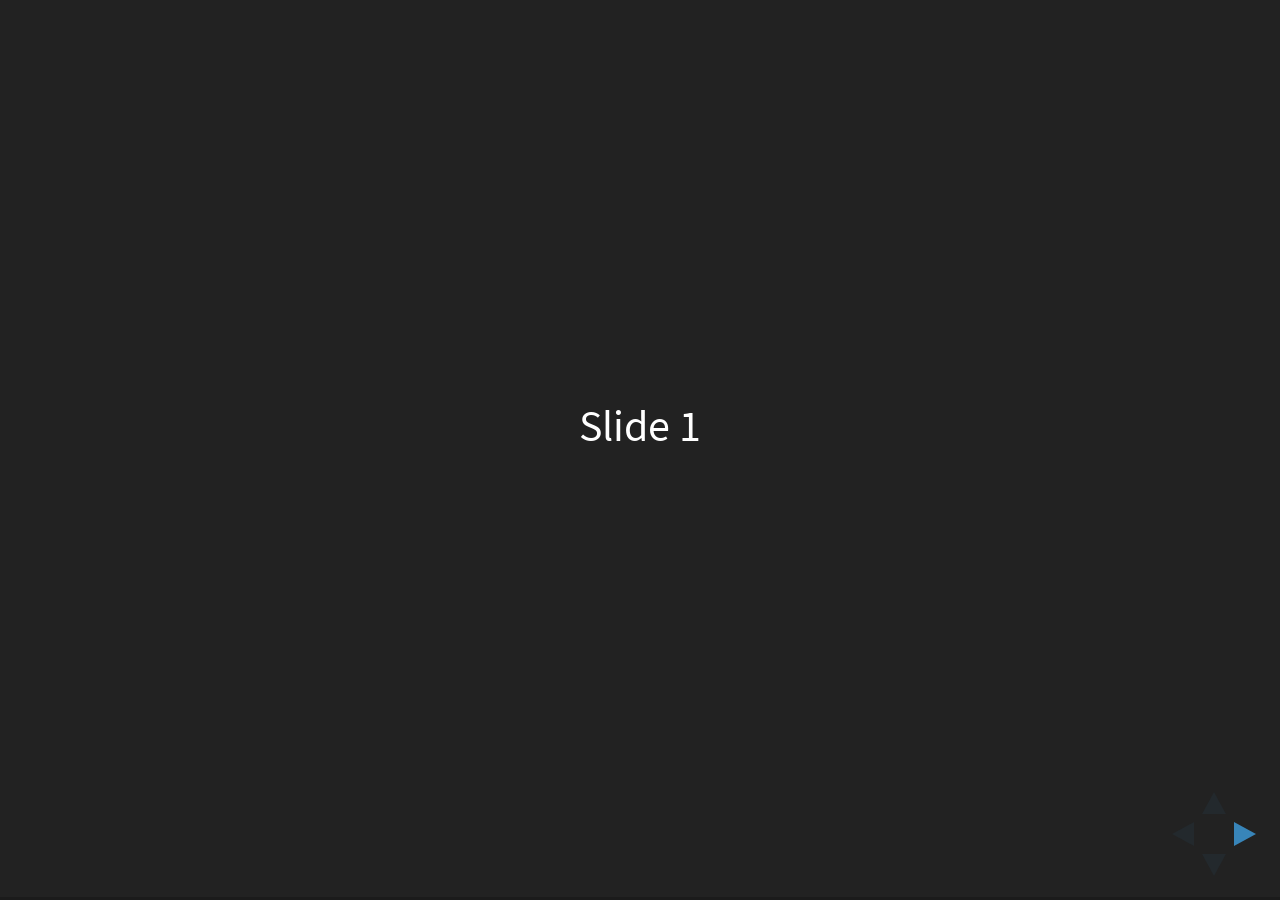
==== index.html @ 484a0d6f "publish to pages" ====
<!doctype html>
<html>
	<head>
		<meta charset="utf-8">
		<meta name="viewport" content="width=device-width, initial-scale=1.0, maximum-scale=1.0, user-scalable=no">

		<title>reveal.js</title>

		<link rel="stylesheet" href="css/reveal.css">
		<link rel="stylesheet" href="css/theme/black.css">

		<!-- Theme used for syntax highlighting of code -->
		<link rel="stylesheet" href="lib/css/zenburn.css">

		<!-- Printing and PDF exports -->
		<script>
			var link = document.createElement( 'link' );
			link.rel = 'stylesheet';
			link.type = 'text/css';
			link.href = window.location.search.match( /print-pdf/gi ) ? 'css/print/pdf.css' : 'css/print/paper.css';
			document.getElementsByTagName( 'head' )[0].appendChild( link );
		</script>
	</head>
	<body>
		<div class="reveal">
			<div class="slides">
				<section>Slide 1</section>
				<section>Slide 2</section>
			</div>
		</div>

		<script src="lib/js/head.min.js"></script>
		<script src="js/reveal.js"></script>

		<script>
			// More info https://github.com/hakimel/reveal.js#configuration
			Reveal.initialize({
				history: true,

				// More info https://github.com/hakimel/reveal.js#dependencies
				dependencies: [
					{ src: 'plugin/markdown/marked.js' },
					{ src: 'plugin/markdown/markdown.js' },
					{ src: 'plugin/notes/notes.js', async: true },
					{ src: 'plugin/highlight/highlight.js', async: true, callback: function() { hljs.initHighlightingOnLoad(); } }
				]
			});
		</script>
	</body>
</html>
---- css/reveal.css ----
/*!
 * reveal.js
 * http://lab.hakim.se/reveal-js
 * MIT licensed
 *
 * Copyright (C) 2016 Hakim El Hattab, http://hakim.se
 */
/*********************************************
 * RESET STYLES
 *********************************************/
html, body, .reveal div, .reveal span, .reveal applet, .reveal object, .reveal iframe,
.reveal h1, .reveal h2, .reveal h3, .reveal h4, .reveal h5, .reveal h6, .reveal p, .reveal blockquote, .reveal pre,
.reveal a, .reveal abbr, .reveal acronym, .reveal address, .reveal big, .reveal cite, .reveal code,
.reveal del, .reveal dfn, .reveal em, .reveal img, .reveal ins, .reveal kbd, .reveal q, .reveal s, .reveal samp,
.reveal small, .reveal strike, .reveal strong, .reveal sub, .reveal sup, .reveal tt, .reveal var,
.reveal b, .reveal u, .reveal center,
.reveal dl, .reveal dt, .reveal dd, .reveal ol, .reveal ul, .reveal li,
.reveal fieldset, .reveal form, .reveal label, .reveal legend,
.reveal table, .reveal caption, .reveal tbody, .reveal tfoot, .reveal thead, .reveal tr, .reveal th, .reveal td,
.reveal article, .reveal aside, .reveal canvas, .reveal details, .reveal embed,
.reveal figure, .reveal figcaption, .reveal footer, .reveal header, .reveal hgroup,
.reveal menu, .reveal nav, .reveal output, .reveal ruby, .reveal section, .reveal summary,
.reveal time, .reveal mark, .reveal audio, .reveal video {
  margin: 0;
  padding: 0;
  border: 0;
  font-size: 100%;
  font: inherit;
  vertical-align: baseline; }

.reveal article, .reveal aside, .reveal details, .reveal figcaption, .reveal figure,
.reveal footer, .reveal header, .reveal hgroup, .reveal menu, .reveal nav, .reveal section {
  display: block; }

/*********************************************
 * GLOBAL STYLES
 *********************************************/
html,
body {
  width: 100%;
  height: 100%;
  overflow: hidden; }

body {
  position: relative;
  line-height: 1;
  background-color: #fff;
  color: #000; }

html:-webkit-full-screen-ancestor {
  background-color: inherit; }

html:-moz-full-screen-ancestor {
  background-color: inherit; }

/*********************************************
 * VIEW FRAGMENTS
 *********************************************/
.reveal .slides section .fragment {
  opacity: 0;
  visibility: hidden;
  -webkit-transition: all .2s ease;
          transition: all .2s ease; }
  .reveal .slides section .fragment.visible {
    opacity: 1;
    visibility: visible; }

.reveal .slides section .fragment.grow {
  opacity: 1;
  visibility: visible; }
  .reveal .slides section .fragment.grow.visible {
    -webkit-transform: scale(1.3);
            transform: scale(1.3); }

.reveal .slides section .fragment.shrink {
  opacity: 1;
  visibility: visible; }
  .reveal .slides section .fragment.shrink.visible {
    -webkit-transform: scale(0.7);
            transform: scale(0.7); }

.reveal .slides section .fragment.zoom-in {
  -webkit-transform: scale(0.1);
          transform: scale(0.1); }
  .reveal .slides section .fragment.zoom-in.visible {
    -webkit-transform: none;
            transform: none; }

.reveal .slides section .fragment.fade-out {
  opacity: 1;
  visibility: visible; }
  .reveal .slides section .fragment.fade-out.visible {
    opacity: 0;
    visibility: hidden; }

.reveal .slides section .fragment.semi-fade-out {
  opacity: 1;
  visibility: visible; }
  .reveal .slides section .fragment.semi-fade-out.visible {
    opacity: 0.5;
    visibility: visible; }

.reveal .slides section .fragment.strike {
  opacity: 1;
  visibility: visible; }
  .reveal .slides section .fragment.strike.visible {
    text-decoration: line-through; }

.reveal .slides section .fragment.fade-up {
  -webkit-transform: translate(0, 20%);
          transform: translate(0, 20%); }
  .reveal .slides section .fragment.fade-up.visible {
    -webkit-transform: translate(0, 0);
            transform: translate(0, 0); }

.reveal .slides section .fragment.fade-down {
  -webkit-transform: translate(0, -20%);
          transform: translate(0, -20%); }
  .reveal .slides section .fragment.fade-down.visible {
    -webkit-transform: translate(0, 0);
            transform: translate(0, 0); }

.reveal .slides section .fragment.fade-right {
  -webkit-transform: translate(-20%, 0);
          transform: translate(-20%, 0); }
  .reveal .slides section .fragment.fade-right.visible {
    -webkit-transform: translate(0, 0);
            transform: translate(0, 0); }

.reveal .slides section .fragment.fade-left {
  -webkit-transform: translate(20%, 0);
          transform: translate(20%, 0); }
  .reveal .slides section .fragment.fade-left.visible {
    -webkit-transform: translate(0, 0);
            transform: translate(0, 0); }

.reveal .slides section .fragment.current-visible {
  opacity: 0;
  visibility: hidden; }
  .reveal .slides section .fragment.current-visible.current-fragment {
    opacity: 1;
    visibility: visible; }

.reveal .slides section .fragment.highlight-red,
.reveal .slides section .fragment.highlight-current-red,
.reveal .slides section .fragment.highlight-green,
.reveal .slides section .fragment.highlight-current-green,
.reveal .slides section .fragment.highlight-blue,
.reveal .slides section .fragment.highlight-current-blue {
  opacity: 1;
  visibility: visible; }

.reveal .slides section .fragment.highlight-red.visible {
  color: #ff2c2d; }

.reveal .slides section .fragment.highlight-green.visible {
  color: #17ff2e; }

.reveal .slides section .fragment.highlight-blue.visible {
  color: #1b91ff; }

.reveal .slides section .fragment.highlight-current-red.current-fragment {
  color: #ff2c2d; }

.reveal .slides section .fragment.highlight-current-green.current-fragment {
  color: #17ff2e; }

.reveal .slides section .fragment.highlight-current-blue.current-fragment {
  color: #1b91ff; }

/*********************************************
 * DEFAULT ELEMENT STYLES
 *********************************************/
/* Fixes issue in Chrome where italic fonts did not appear when printing to PDF */
.reveal:after {
  content: '';
  font-style: italic; }

.reveal iframe {
  z-index: 1; }

/** Prevents layering issues in certain browser/transition combinations */
.reveal a {
  position: relative; }

.reveal .stretch {
  max-width: none;
  max-height: none; }

.reveal pre.stretch code {
  height: 100%;
  max-height: 100%;
  box-sizing: border-box; }

/*********************************************
 * CONTROLS
 *********************************************/
.reveal .controls {
  display: none;
  position: fixed;
  width: 110px;
  height: 110px;
  z-index: 30;
  right: 10px;
  bottom: 10px;
  -webkit-user-select: none; }

.reveal .controls button {
  padding: 0;
  position: absolute;
  opacity: 0.05;
  width: 0;
  height: 0;
  background-color: transparent;
  border: 12px solid transparent;
  -webkit-transform: scale(0.9999);
          transform: scale(0.9999);
  -webkit-transition: all 0.2s ease;
          transition: all 0.2s ease;
  -webkit-appearance: none;
  -webkit-tap-highlight-color: transparent; }

.reveal .controls .enabled {
  opacity: 0.7;
  cursor: pointer; }

.reveal .controls .enabled:active {
  margin-top: 1px; }

.reveal .controls .navigate-left {
  top: 42px;
  border-right-width: 22px;
  border-right-color: #000; }

.reveal .controls .navigate-left.fragmented {
  opacity: 0.3; }

.reveal .controls .navigate-right {
  left: 74px;
  top: 42px;
  border-left-width: 22px;
  border-left-color: #000; }

.reveal .controls .navigate-right.fragmented {
  opacity: 0.3; }

.reveal .controls .navigate-up {
  left: 42px;
  border-bottom-width: 22px;
  border-bottom-color: #000; }

.reveal .controls .navigate-up.fragmented {
  opacity: 0.3; }

.reveal .controls .navigate-down {
  left: 42px;
  top: 74px;
  border-top-width: 22px;
  border-top-color: #000; }

.reveal .controls .navigate-down.fragmented {
  opacity: 0.3; }

/*********************************************
 * PROGRESS BAR
 *********************************************/
.reveal .progress {
  position: fixed;
  display: none;
  height: 3px;
  width: 100%;
  bottom: 0;
  left: 0;
  z-index: 10;
  background-color: rgba(0, 0, 0, 0.2); }

.reveal .progress:after {
  content: '';
  display: block;
  position: absolute;
  height: 20px;
  width: 100%;
  top: -20px; }

.reveal .progress span {
  display: block;
  height: 100%;
  width: 0px;
  background-color: #000;
  -webkit-transition: width 800ms cubic-bezier(0.26, 0.86, 0.44, 0.985);
          transition: width 800ms cubic-bezier(0.26, 0.86, 0.44, 0.985); }

/*********************************************
 * SLIDE NUMBER
 *********************************************/
.reveal .slide-number {
  position: fixed;
  display: block;
  right: 8px;
  bottom: 8px;
  z-index: 31;
  font-family: Helvetica, sans-serif;
  font-size: 12px;
  line-height: 1;
  color: #fff;
  background-color: rgba(0, 0, 0, 0.4);
  padding: 5px; }

.reveal .slide-number-delimiter {
  margin: 0 3px; }

/*********************************************
 * SLIDES
 *********************************************/
.reveal {
  position: relative;
  width: 100%;
  height: 100%;
  overflow: hidden;
  -ms-touch-action: none;
      touch-action: none; }

.reveal .slides {
  position: absolute;
  width: 100%;
  height: 100%;
  top: 0;
  right: 0;
  bottom: 0;
  left: 0;
  margin: auto;
  overflow: visible;
  z-index: 1;
  text-align: center;
  -webkit-perspective: 600px;
          perspective: 600px;
  -webkit-perspective-origin: 50% 40%;
          perspective-origin: 50% 40%; }

.reveal .slides > section {
  -ms-perspective: 600px; }

.reveal .slides > section,
.reveal .slides > section > section {
  display: none;
  position: absolute;
  width: 100%;
  padding: 20px 0px;
  z-index: 10;
  -webkit-transform-style: preserve-3d;
          transform-style: preserve-3d;
  -webkit-transition: -webkit-transform-origin 800ms cubic-bezier(0.26, 0.86, 0.44, 0.985), -webkit-transform 800ms cubic-bezier(0.26, 0.86, 0.44, 0.985), visibility 800ms cubic-bezier(0.26, 0.86, 0.44, 0.985), opacity 800ms cubic-bezier(0.26, 0.86, 0.44, 0.985);
          transition: transform-origin 800ms cubic-bezier(0.26, 0.86, 0.44, 0.985), transform 800ms cubic-bezier(0.26, 0.86, 0.44, 0.985), visibility 800ms cubic-bezier(0.26, 0.86, 0.44, 0.985), opacity 800ms cubic-bezier(0.26, 0.86, 0.44, 0.985); }

/* Global transition speed settings */
.reveal[data-transition-speed="fast"] .slides section {
  -webkit-transition-duration: 400ms;
          transition-duration: 400ms; }

.reveal[data-transition-speed="slow"] .slides section {
  -webkit-transition-duration: 1200ms;
          transition-duration: 1200ms; }

/* Slide-specific transition speed overrides */
.reveal .slides section[data-transition-speed="fast"] {
  -webkit-transition-duration: 400ms;
          transition-duration: 400ms; }

.reveal .slides section[data-transition-speed="slow"] {
  -webkit-transition-duration: 1200ms;
          transition-duration: 1200ms; }

.reveal .slides > section.stack {
  padding-top: 0;
  padding-bottom: 0; }

.reveal .slides > section.present,
.reveal .slides > section > section.present {
  display: block;
  z-index: 11;
  opacity: 1; }

.reveal.center,
.reveal.center .slides,
.reveal.center .slides section {
  min-height: 0 !important; }

/* Don't allow interaction with invisible slides */
.reveal .slides > section.future,
.reveal .slides > section > section.future,
.reveal .slides > section.past,
.reveal .slides > section > section.past {
  pointer-events: none; }

.reveal.overview .slides > section,
.reveal.overview .slides > section > section {
  pointer-events: auto; }

.reveal .slides > section.past,
.reveal .slides > section.future,
.reveal .slides > section > section.past,
.reveal .slides > section > section.future {
  opacity: 0; }

/*********************************************
 * Mixins for readability of transitions
 *********************************************/
/*********************************************
 * SLIDE TRANSITION
 * Aliased 'linear' for backwards compatibility
 *********************************************/
.reveal.slide section {
  -webkit-backface-visibility: hidden;
          backface-visibility: hidden; }

.reveal .slides > section[data-transition=slide].past,
.reveal .slides > section[data-transition~=slide-out].past,
.reveal.slide .slides > section:not([data-transition]).past {
  -webkit-transform: translate(-150%, 0);
          transform: translate(-150%, 0); }

.reveal .slides > section[data-transition=slide].future,
.reveal .slides > section[data-transition~=slide-in].future,
.reveal.slide .slides > section:not([data-transition]).future {
  -webkit-transform: translate(150%, 0);
          transform: translate(150%, 0); }

.reveal .slides > section > section[data-transition=slide].past,
.reveal .slides > section > section[data-transition~=slide-out].past,
.reveal.slide .slides > section > section:not([data-transition]).past {
  -webkit-transform: translate(0, -150%);
          transform: translate(0, -150%); }

.reveal .slides > section > section[data-transition=slide].future,
.reveal .slides > section > section[data-transition~=slide-in].future,
.reveal.slide .slides > section > section:not([data-transition]).future {
  -webkit-transform: translate(0, 150%);
          transform: translate(0, 150%); }

.reveal.linear section {
  -webkit-backface-visibility: hidden;
          backface-visibility: hidden; }

.reveal .slides > section[data-transition=linear].past,
.reveal .slides > section[data-transition~=linear-out].past,
.reveal.linear .slides > section:not([data-transition]).past {
  -webkit-transform: translate(-150%, 0);
          transform: translate(-150%, 0); }

.reveal .slides > section[data-transition=linear].future,
.reveal .slides > section[data-transition~=linear-in].future,
.reveal.linear .slides > section:not([data-transition]).future {
  -webkit-transform: translate(150%, 0);
          transform: translate(150%, 0); }

.reveal .slides > section > section[data-transition=linear].past,
.reveal .slides > section > section[data-transition~=linear-out].past,
.reveal.linear .slides > section > section:not([data-transition]).past {
  -webkit-transform: translate(0, -150%);
          transform: translate(0, -150%); }

.reveal .slides > section > section[data-transition=linear].future,
.reveal .slides > section > section[data-transition~=linear-in].future,
.reveal.linear .slides > section > section:not([data-transition]).future {
  -webkit-transform: translate(0, 150%);
          transform: translate(0, 150%); }

/*********************************************
 * CONVEX TRANSITION
 * Aliased 'default' for backwards compatibility
 *********************************************/
.reveal .slides > section[data-transition=default].past,
.reveal .slides > section[data-transition~=default-out].past,
.reveal.default .slides > section:not([data-transition]).past {
  -webkit-transform: translate3d(-100%, 0, 0) rotateY(-90deg) translate3d(-100%, 0, 0);
          transform: translate3d(-100%, 0, 0) rotateY(-90deg) translate3d(-100%, 0, 0); }

.reveal .slides > section[data-transition=default].future,
.reveal .slides > section[data-transition~=default-in].future,
.reveal.default .slides > section:not([data-transition]).future {
  -webkit-transform: translate3d(100%, 0, 0) rotateY(90deg) translate3d(100%, 0, 0);
          transform: translate3d(100%, 0, 0) rotateY(90deg) translate3d(100%, 0, 0); }

.reveal .slides > section > section[data-transition=default].past,
.reveal .slides > section > section[data-transition~=default-out].past,
.reveal.default .slides > section > section:not([data-transition]).past {
  -webkit-transform: translate3d(0, -300px, 0) rotateX(70deg) translate3d(0, -300px, 0);
          transform: translate3d(0, -300px, 0) rotateX(70deg) translate3d(0, -300px, 0); }

.reveal .slides > section > section[data-transition=default].future,
.reveal .slides > section > section[data-transition~=default-in].future,
.reveal.default .slides > section > section:not([data-transition]).future {
  -webkit-transform: translate3d(0, 300px, 0) rotateX(-70deg) translate3d(0, 300px, 0);
          transform: translate3d(0, 300px, 0) rotateX(-70deg) translate3d(0, 300px, 0); }

.reveal .slides > section[data-transition=convex].past,
.reveal .slides > section[data-transition~=convex-out].past,
.reveal.convex .slides > section:not([data-transition]).past {
  -webkit-transform: translate3d(-100%, 0, 0) rotateY(-90deg) translate3d(-100%, 0, 0);
          transform: translate3d(-100%, 0, 0) rotateY(-90deg) translate3d(-100%, 0, 0); }

.reveal .slides > section[data-transition=convex].future,
.reveal .slides > section[data-transition~=convex-in].future,
.reveal.convex .slides > section:not([data-transition]).future {
  -webkit-transform: translate3d(100%, 0, 0) rotateY(90deg) translate3d(100%, 0, 0);
          transform: translate3d(100%, 0, 0) rotateY(90deg) translate3d(100%, 0, 0); }

.reveal .slides > section > section[data-transition=convex].past,
.reveal .slides > section > section[data-transition~=convex-out].past,
.reveal.convex .slides > section > section:not([data-transition]).past {
  -webkit-transform: translate3d(0, -300px, 0) rotateX(70deg) translate3d(0, -300px, 0);
          transform: translate3d(0, -300px, 0) rotateX(70deg) translate3d(0, -300px, 0); }

.reveal .slides > section > section[data-transition=convex].future,
.reveal .slides > section > section[data-transition~=convex-in].future,
.reveal.convex .slides > section > section:not([data-transition]).future {
  -webkit-transform: translate3d(0, 300px, 0) rotateX(-70deg) translate3d(0, 300px, 0);
          transform: translate3d(0, 300px, 0) rotateX(-70deg) translate3d(0, 300px, 0); }

/*********************************************
 * CONCAVE TRANSITION
 *********************************************/
.reveal .slides > section[data-transition=concave].past,
.reveal .slides > section[data-transition~=concave-out].past,
.reveal.concave .slides > section:not([data-transition]).past {
  -webkit-transform: translate3d(-100%, 0, 0) rotateY(90deg) translate3d(-100%, 0, 0);
          transform: translate3d(-100%, 0, 0) rotateY(90deg) translate3d(-100%, 0, 0); }

.reveal .slides > section[data-transition=concave].future,
.reveal .slides > section[data-transition~=concave-in].future,
.reveal.concave .slides > section:not([data-transition]).future {
  -webkit-transform: translate3d(100%, 0, 0) rotateY(-90deg) translate3d(100%, 0, 0);
          transform: translate3d(100%, 0, 0) rotateY(-90deg) translate3d(100%, 0, 0); }

.reveal .slides > section > section[data-transition=concave].past,
.reveal .slides > section > section[data-transition~=concave-out].past,
.reveal.concave .slides > section > section:not([data-transition]).past {
  -webkit-transform: translate3d(0, -80%, 0) rotateX(-70deg) translate3d(0, -80%, 0);
          transform: translate3d(0, -80%, 0) rotateX(-70deg) translate3d(0, -80%, 0); }

.reveal .slides > section > section[data-transition=concave].future,
.reveal .slides > section > section[data-transition~=concave-in].future,
.reveal.concave .slides > section > section:not([data-transition]).future {
  -webkit-transform: translate3d(0, 80%, 0) rotateX(70deg) translate3d(0, 80%, 0);
          transform: translate3d(0, 80%, 0) rotateX(70deg) translate3d(0, 80%, 0); }

/*********************************************
 * ZOOM TRANSITION
 *********************************************/
.reveal .slides section[data-transition=zoom],
.reveal.zoom .slides section:not([data-transition]) {
  -webkit-transition-timing-function: ease;
          transition-timing-function: ease; }

.reveal .slides > section[data-transition=zoom].past,
.reveal .slides > section[data-transition~=zoom-out].past,
.reveal.zoom .slides > section:not([data-transition]).past {
  visibility: hidden;
  -webkit-transform: scale(16);
          transform: scale(16); }

.reveal .slides > section[data-transition=zoom].future,
.reveal .slides > section[data-transition~=zoom-in].future,
.reveal.zoom .slides > section:not([data-transition]).future {
  visibility: hidden;
  -webkit-transform: scale(0.2);
          transform: scale(0.2); }

.reveal .slides > section > section[data-transition=zoom].past,
.reveal .slides > section > section[data-transition~=zoom-out].past,
.reveal.zoom .slides > section > section:not([data-transition]).past {
  -webkit-transform: translate(0, -150%);
          transform: translate(0, -150%); }

.reveal .slides > section > section[data-transition=zoom].future,
.reveal .slides > section > section[data-transition~=zoom-in].future,
.reveal.zoom .slides > section > section:not([data-transition]).future {
  -webkit-transform: translate(0, 150%);
          transform: translate(0, 150%); }

/*********************************************
 * CUBE TRANSITION
 *********************************************/
.reveal.cube .slides {
  -webkit-perspective: 1300px;
          perspective: 1300px; }

.reveal.cube .slides section {
  padding: 30px;
  min-height: 700px;
  -webkit-backface-visibility: hidden;
          backface-visibility: hidden;
  box-sizing: border-box; }

.reveal.center.cube .slides section {
  min-height: 0; }

.reveal.cube .slides section:not(.stack):before {
  content: '';
  position: absolute;
  display: block;
  width: 100%;
  height: 100%;
  left: 0;
  top: 0;
  background: rgba(0, 0, 0, 0.1);
  border-radius: 4px;
  -webkit-transform: translateZ(-20px);
          transform: translateZ(-20px); }

.reveal.cube .slides section:not(.stack):after {
  content: '';
  position: absolute;
  display: block;
  width: 90%;
  height: 30px;
  left: 5%;
  bottom: 0;
  background: none;
  z-index: 1;
  border-radius: 4px;
  box-shadow: 0px 95px 25px rgba(0, 0, 0, 0.2);
  -webkit-transform: translateZ(-90px) rotateX(65deg);
          transform: translateZ(-90px) rotateX(65deg); }

.reveal.cube .slides > section.stack {
  padding: 0;
  background: none; }

.reveal.cube .slides > section.past {
  -webkit-transform-origin: 100% 0%;
          transform-origin: 100% 0%;
  -webkit-transform: translate3d(-100%, 0, 0) rotateY(-90deg);
          transform: translate3d(-100%, 0, 0) rotateY(-90deg); }

.reveal.cube .slides > section.future {
  -webkit-transform-origin: 0% 0%;
          transform-origin: 0% 0%;
  -webkit-transform: translate3d(100%, 0, 0) rotateY(90deg);
          transform: translate3d(100%, 0, 0) rotateY(90deg); }

.reveal.cube .slides > section > section.past {
  -webkit-transform-origin: 0% 100%;
          transform-origin: 0% 100%;
  -webkit-transform: translate3d(0, -100%, 0) rotateX(90deg);
          transform: translate3d(0, -100%, 0) rotateX(90deg); }

.reveal.cube .slides > section > section.future {
  -webkit-transform-origin: 0% 0%;
          transform-origin: 0% 0%;
  -webkit-transform: translate3d(0, 100%, 0) rotateX(-90deg);
          transform: translate3d(0, 100%, 0) rotateX(-90deg); }

/*********************************************
 * PAGE TRANSITION
 *********************************************/
.reveal.page .slides {
  -webkit-perspective-origin: 0% 50%;
          perspective-origin: 0% 50%;
  -webkit-perspective: 3000px;
          perspective: 3000px; }

.reveal.page .slides section {
  padding: 30px;
  min-height: 700px;
  box-sizing: border-box; }

.reveal.page .slides section.past {
  z-index: 12; }

.reveal.page .slides section:not(.stack):before {
  content: '';
  position: absolute;
  display: block;
  width: 100%;
  height: 100%;
  left: 0;
  top: 0;
  background: rgba(0, 0, 0, 0.1);
  -webkit-transform: translateZ(-20px);
          transform: translateZ(-20px); }

.reveal.page .slides section:not(.stack):after {
  content: '';
  position: absolute;
  display: block;
  width: 90%;
  height: 30px;
  left: 5%;
  bottom: 0;
  background: none;
  z-index: 1;
  border-radius: 4px;
  box-shadow: 0px 95px 25px rgba(0, 0, 0, 0.2);
  -webkit-transform: translateZ(-90px) rotateX(65deg); }

.reveal.page .slides > section.stack {
  padding: 0;
  background: none; }

.reveal.page .slides > section.past {
  -webkit-transform-origin: 0% 0%;
          transform-origin: 0% 0%;
  -webkit-transform: translate3d(-40%, 0, 0) rotateY(-80deg);
          transform: translate3d(-40%, 0, 0) rotateY(-80deg); }

.reveal.page .slides > section.future {
  -webkit-transform-origin: 100% 0%;
          transform-origin: 100% 0%;
  -webkit-transform: translate3d(0, 0, 0);
          transform: translate3d(0, 0, 0); }

.reveal.page .slides > section > section.past {
  -webkit-transform-origin: 0% 0%;
          transform-origin: 0% 0%;
  -webkit-transform: translate3d(0, -40%, 0) rotateX(80deg);
          transform: translate3d(0, -40%, 0) rotateX(80deg); }

.reveal.page .slides > section > section.future {
  -webkit-transform-origin: 0% 100%;
          transform-origin: 0% 100%;
  -webkit-transform: translate3d(0, 0, 0);
          transform: translate3d(0, 0, 0); }

/*********************************************
 * FADE TRANSITION
 *********************************************/
.reveal .slides section[data-transition=fade],
.reveal.fade .slides section:not([data-transition]),
.reveal.fade .slides > section > section:not([data-transition]) {
  -webkit-transform: none;
          transform: none;
  -webkit-transition: opacity 0.5s;
          transition: opacity 0.5s; }

.reveal.fade.overview .slides section,
.reveal.fade.overview .slides > section > section {
  -webkit-transition: none;
          transition: none; }

/*********************************************
 * NO TRANSITION
 *********************************************/
.reveal .slides section[data-transition=none],
.reveal.none .slides section:not([data-transition]) {
  -webkit-transform: none;
          transform: none;
  -webkit-transition: none;
          transition: none; }

/*********************************************
 * PAUSED MODE
 *********************************************/
.reveal .pause-overlay {
  position: absolute;
  top: 0;
  left: 0;
  width: 100%;
  height: 100%;
  background: black;
  visibility: hidden;
  opacity: 0;
  z-index: 100;
  -webkit-transition: all 1s ease;
          transition: all 1s ease; }

.reveal.paused .pause-overlay {
  visibility: visible;
  opacity: 1; }

/*********************************************
 * FALLBACK
 *********************************************/
.no-transforms {
  overflow-y: auto; }

.no-transforms .reveal .slides {
  position: relative;
  width: 80%;
  height: auto !important;
  top: 0;
  left: 50%;
  margin: 0;
  text-align: center; }

.no-transforms .reveal .controls,
.no-transforms .reveal .progress {
  display: none !important; }

.no-transforms .reveal .slides section {
  display: block !important;
  opacity: 1 !important;
  position: relative !important;
  height: auto;
  min-height: 0;
  top: 0;
  left: -50%;
  margin: 70px 0;
  -webkit-transform: none;
          transform: none; }

.no-transforms .reveal .slides section section {
  left: 0; }

.reveal .no-transition,
.reveal .no-transition * {
  -webkit-transition: none !important;
          transition: none !important; }

/*********************************************
 * PER-SLIDE BACKGROUNDS
 *********************************************/
.reveal .backgrounds {
  position: absolute;
  width: 100%;
  height: 100%;
  top: 0;
  left: 0;
  -webkit-perspective: 600px;
          perspective: 600px; }

.reveal .slide-background {
  display: none;
  position: absolute;
  width: 100%;
  height: 100%;
  opacity: 0;
  visibility: hidden;
  background-color: transparent;
  background-position: 50% 50%;
  background-repeat: no-repeat;
  background-size: cover;
  -webkit-transition: all 800ms cubic-bezier(0.26, 0.86, 0.44, 0.985);
          transition: all 800ms cubic-bezier(0.26, 0.86, 0.44, 0.985); }

.reveal .slide-background.stack {
  display: block; }

.reveal .slide-background.present {
  opacity: 1;
  visibility: visible; }

.print-pdf .reveal .slide-background {
  opacity: 1 !important;
  visibility: visible !important; }

/* Video backgrounds */
.reveal .slide-background video {
  position: absolute;
  width: 100%;
  height: 100%;
  max-width: none;
  max-height: none;
  top: 0;
  left: 0; }

/* Immediate transition style */
.reveal[data-background-transition=none] > .backgrounds .slide-background,
.reveal > .backgrounds .slide-background[data-background-transition=none] {
  -webkit-transition: none;
          transition: none; }

/* Slide */
.reveal[data-background-transition=slide] > .backgrounds .slide-background,
.reveal > .backgrounds .slide-background[data-background-transition=slide] {
  opacity: 1;
  -webkit-backface-visibility: hidden;
          backface-visibility: hidden; }

.reveal[data-background-transition=slide] > .backgrounds .slide-background.past,
.reveal > .backgrounds .slide-background.past[data-background-transition=slide] {
  -webkit-transform: translate(-100%, 0);
          transform: translate(-100%, 0); }

.reveal[data-background-transition=slide] > .backgrounds .slide-background.future,
.reveal > .backgrounds .slide-background.future[data-background-transition=slide] {
  -webkit-transform: translate(100%, 0);
          transform: translate(100%, 0); }

.reveal[data-background-transition=slide] > .backgrounds .slide-background > .slide-background.past,
.reveal > .backgrounds .slide-background > .slide-background.past[data-background-transition=slide] {
  -webkit-transform: translate(0, -100%);
          transform: translate(0, -100%); }

.reveal[data-background-transition=slide] > .backgrounds .slide-background > .slide-background.future,
.reveal > .backgrounds .slide-background > .slide-background.future[data-background-transition=slide] {
  -webkit-transform: translate(0, 100%);
          transform: translate(0, 100%); }

/* Convex */
.reveal[data-background-transition=convex] > .backgrounds .slide-background.past,
.reveal > .backgrounds .slide-background.past[data-background-transition=convex] {
  opacity: 0;
  -webkit-transform: translate3d(-100%, 0, 0) rotateY(-90deg) translate3d(-100%, 0, 0);
          transform: translate3d(-100%, 0, 0) rotateY(-90deg) translate3d(-100%, 0, 0); }

.reveal[data-background-transition=convex] > .backgrounds .slide-background.future,
.reveal > .backgrounds .slide-background.future[data-background-transition=convex] {
  opacity: 0;
  -webkit-transform: translate3d(100%, 0, 0) rotateY(90deg) translate3d(100%, 0, 0);
          transform: translate3d(100%, 0, 0) rotateY(90deg) translate3d(100%, 0, 0); }

.reveal[data-background-transition=convex] > .backgrounds .slide-background > .slide-background.past,
.reveal > .backgrounds .slide-background > .slide-background.past[data-background-transition=convex] {
  opacity: 0;
  -webkit-transform: translate3d(0, -100%, 0) rotateX(90deg) translate3d(0, -100%, 0);
          transform: translate3d(0, -100%, 0) rotateX(90deg) translate3d(0, -100%, 0); }

.reveal[data-background-transition=convex] > .backgrounds .slide-background > .slide-background.future,
.reveal > .backgrounds .slide-background > .slide-background.future[data-background-transition=convex] {
  opacity: 0;
  -webkit-transform: translate3d(0, 100%, 0) rotateX(-90deg) translate3d(0, 100%, 0);
          transform: translate3d(0, 100%, 0) rotateX(-90deg) translate3d(0, 100%, 0); }

/* Concave */
.reveal[data-background-transition=concave] > .backgrounds .slide-background.past,
.reveal > .backgrounds .slide-background.past[data-background-transition=concave] {
  opacity: 0;
  -webkit-transform: translate3d(-100%, 0, 0) rotateY(90deg) translate3d(-100%, 0, 0);
          transform: translate3d(-100%, 0, 0) rotateY(90deg) translate3d(-100%, 0, 0); }

.reveal[data-background-transition=concave] > .backgrounds .slide-background.future,
.reveal > .backgrounds .slide-background.future[data-background-transition=concave] {
  opacity: 0;
  -webkit-transform: translate3d(100%, 0, 0) rotateY(-90deg) translate3d(100%, 0, 0);
          transform: translate3d(100%, 0, 0) rotateY(-90deg) translate3d(100%, 0, 0); }

.reveal[data-background-transition=concave] > .backgrounds .slide-background > .slide-background.past,
.reveal > .backgrounds .slide-background > .slide-background.past[data-background-transition=concave] {
  opacity: 0;
  -webkit-transform: translate3d(0, -100%, 0) rotateX(-90deg) translate3d(0, -100%, 0);
          transform: translate3d(0, -100%, 0) rotateX(-90deg) translate3d(0, -100%, 0); }

.reveal[data-background-transition=concave] > .backgrounds .slide-background > .slide-background.future,
.reveal > .backgrounds .slide-background > .slide-background.future[data-background-transition=concave] {
  opacity: 0;
  -webkit-transform: translate3d(0, 100%, 0) rotateX(90deg) translate3d(0, 100%, 0);
          transform: translate3d(0, 100%, 0) rotateX(90deg) translate3d(0, 100%, 0); }

/* Zoom */
.reveal[data-background-transition=zoom] > .backgrounds .slide-background,
.reveal > .backgrounds .slide-background[data-background-transition=zoom] {
  -webkit-transition-timing-function: ease;
          transition-timing-function: ease; }

.reveal[data-background-transition=zoom] > .backgrounds .slide-background.past,
.reveal > .backgrounds .slide-background.past[data-background-transition=zoom] {
  opacity: 0;
  visibility: hidden;
  -webkit-transform: scale(16);
          transform: scale(16); }

.reveal[data-background-transition=zoom] > .backgrounds .slide-background.future,
.reveal > .backgrounds .slide-background.future[data-background-transition=zoom] {
  opacity: 0;
  visibility: hidden;
  -webkit-transform: scale(0.2);
          transform: scale(0.2); }

.reveal[data-background-transition=zoom] > .backgrounds .slide-background > .slide-background.past,
.reveal > .backgrounds .slide-background > .slide-background.past[data-background-transition=zoom] {
  opacity: 0;
  visibility: hidden;
  -webkit-transform: scale(16);
          transform: scale(16); }

.reveal[data-background-transition=zoom] > .backgrounds .slide-background > .slide-background.future,
.reveal > .backgrounds .slide-background > .slide-background.future[data-background-transition=zoom] {
  opacity: 0;
  visibility: hidden;
  -webkit-transform: scale(0.2);
          transform: scale(0.2); }

/* Global transition speed settings */
.reveal[data-transition-speed="fast"] > .backgrounds .slide-background {
  -webkit-transition-duration: 400ms;
          transition-duration: 400ms; }

.reveal[data-transition-speed="slow"] > .backgrounds .slide-background {
  -webkit-transition-duration: 1200ms;
          transition-duration: 1200ms; }

/*********************************************
 * OVERVIEW
 *********************************************/
.reveal.overview {
  -webkit-perspective-origin: 50% 50%;
          perspective-origin: 50% 50%;
  -webkit-perspective: 700px;
          perspective: 700px; }
  .reveal.overview .slides section {
    height: 100%;
    top: 0 !important;
    opacity: 1 !important;
    overflow: hidden;
    visibility: visible !important;
    cursor: pointer;
    box-sizing: border-box; }
  .reveal.overview .slides section:hover,
  .reveal.overview .slides section.present {
    outline: 10px solid rgba(150, 150, 150, 0.4);
    outline-offset: 10px; }
  .reveal.overview .slides section .fragment {
    opacity: 1;
    -webkit-transition: none;
            transition: none; }
  .reveal.overview .slides section:after,
  .reveal.overview .slides section:before {
    display: none !important; }
  .reveal.overview .slides > section.stack {
    padding: 0;
    top: 0 !important;
    background: none;
    outline: none;
    overflow: visible; }
  .reveal.overview .backgrounds {
    -webkit-perspective: inherit;
            perspective: inherit; }
  .reveal.overview .backgrounds .slide-background {
    opacity: 1;
    visibility: visible;
    outline: 10px solid rgba(150, 150, 150, 0.1);
    outline-offset: 10px; }

.reveal.overview .slides section,
.reveal.overview-deactivating .slides section {
  -webkit-transition: none;
          transition: none; }

.reveal.overview .backgrounds .slide-background,
.reveal.overview-deactivating .backgrounds .slide-background {
  -webkit-transition: none;
          transition: none; }

.reveal.overview-animated .slides {
  -webkit-transition: -webkit-transform 0.4s ease;
          transition: transform 0.4s ease; }

/*********************************************
 * RTL SUPPORT
 *********************************************/
.reveal.rtl .slides,
.reveal.rtl .slides h1,
.reveal.rtl .slides h2,
.reveal.rtl .slides h3,
.reveal.rtl .slides h4,
.reveal.rtl .slides h5,
.reveal.rtl .slides h6 {
  direction: rtl;
  font-family: sans-serif; }

.reveal.rtl pre,
.reveal.rtl code {
  direction: ltr; }

.reveal.rtl ol,
.reveal.rtl ul {
  text-align: right; }

.reveal.rtl .progress span {
  float: right; }

/*********************************************
 * PARALLAX BACKGROUND
 *********************************************/
.reveal.has-parallax-background .backgrounds {
  -webkit-transition: all 0.8s ease;
          transition: all 0.8s ease; }

/* Global transition speed settings */
.reveal.has-parallax-background[data-transition-speed="fast"] .backgrounds {
  -webkit-transition-duration: 400ms;
          transition-duration: 400ms; }

.reveal.has-parallax-background[data-transition-speed="slow"] .backgrounds {
  -webkit-transition-duration: 1200ms;
          transition-duration: 1200ms; }

/*********************************************
 * LINK PREVIEW OVERLAY
 *********************************************/
.reveal .overlay {
  position: absolute;
  top: 0;
  left: 0;
  width: 100%;
  height: 100%;
  z-index: 1000;
  background: rgba(0, 0, 0, 0.9);
  opacity: 0;
  visibility: hidden;
  -webkit-transition: all 0.3s ease;
          transition: all 0.3s ease; }

.reveal .overlay.visible {
  opacity: 1;
  visibility: visible; }

.reveal .overlay .spinner {
  position: absolute;
  display: block;
  top: 50%;
  left: 50%;
  width: 32px;
  height: 32px;
  margin: -16px 0 0 -16px;
  z-index: 10;
  background-image: url([data-uri]%2F%2F%2F6%2Bvr8nJybW1tcDAwOjo6Nvb26ioqKOjo7Ozs%2FLy8vz8%2FAAAAAAAAAAAACH%2FC05FVFNDQVBFMi4wAwEAAAAh%2FhpDcmVhdGVkIHdpdGggYWpheGxvYWQuaW5mbwAh%[base64]%2FV%2FnmOM82XiHRLYKhKP1oZmADdEAAAh%2BQQJCgAAACwAAAAAIAAgAAAE6hDISWlZpOrNp1lGNRSdRpDUolIGw5RUYhhHukqFu8DsrEyqnWThGvAmhVlteBvojpTDDBUEIFwMFBRAmBkSgOrBFZogCASwBDEY%2FCZSg7GSE0gSCjQBMVG023xWBhklAnoEdhQEfyNqMIcKjhRsjEdnezB%2BA4k8gTwJhFuiW4dokXiloUepBAp5qaKpp6%2BHo7aWW54wl7obvEe0kRuoplCGepwSx2jJvqHEmGt6whJpGpfJCHmOoNHKaHx61WiSR92E4lbFoq%2BB6QDtuetcaBPnW6%2BO7wDHpIiK9SaVK5GgV543tzjgGcghAgAh%[base64]%2B%2BG%2Bw48edZPK%2BM6hLJpQg484enXIdQFSS1u6UhksENEQAAIfkECQoAAAAsAAAAACAAIAAABOcQyEmpGKLqzWcZRVUQnZYg1aBSh2GUVEIQ2aQOE%2BG%2BcD4ntpWkZQj1JIiZIogDFFyHI0UxQwFugMSOFIPJftfVAEoZLBbcLEFhlQiqGp1Vd140AUklUN3eCA51C1EWMzMCezCBBmkxVIVHBWd3HHl9JQOIJSdSnJ0TDKChCwUJjoWMPaGqDKannasMo6WnM562R5YluZRwur0wpgqZE7NKUm%2BFNRPIhjBJxKZteWuIBMN4zRMIVIhffcgojwCF117i4nlLnY5ztRLsnOk%2BaV%2BoJY7V7m76PdkS4trKcdg0Zc0tTcKkRAAAIfkECQoAAAAsAAAAACAAIAAABO4QyEkpKqjqzScpRaVkXZWQEximw1BSCUEIlDohrft6cpKCk5xid5MNJTaAIkekKGQkWyKHkvhKsR7ARmitkAYDYRIbUQRQjWBwJRzChi9CRlBcY1UN4g0%[base64]%[base64]%2BE71SRQeyqUToLA7VxF0JDyIQh%2FMVVPMt1ECZlfcjZJ9mIKoaTl1MRIl5o4CUKXOwmyrCInCKqcWtvadL2SYhyASyNDJ0uIiRMDjI0Fd30%2FiI2UA5GSS5UDj2l6NoqgOgN4gksEBgYFf0FDqKgHnyZ9OX8HrgYHdHpcHQULXAS2qKpENRg7eAMLC7kTBaixUYFkKAzWAAnLC7FLVxLWDBLKCwaKTULgEwbLA4hJtOkSBNqITT3xEgfLpBtzE%2FjiuL04RGEBgwWhShRgQExHBAAh%2BQQJCgAAACwAAAAAIAAgAAAE7xDISWlSqerNpyJKhWRdlSAVoVLCWk6JKlAqAavhO9UkUHsqlE6CwO1cRdCQ8iEIfzFVTzLdRAmZX3I2SfZiCqGk5dTESJeaOAlClzsJsqwiJwiqnFrb2nS9kmIcgEsjQydLiIlHehhpejaIjzh9eomSjZR%[base64]%2BE71SRQeyqUToLA7VxF0JDyIQh%[base64]%2BE71SRQeyqUToLA7VxF0JDyIQh%2FMVVPMt1ECZlfcjZJ9mIKoaTl1MRIl5o4CUKXOwmyrCInCKqcWtvadL2SYhyASyNDJ0uIiUd6GAULDJCRiXo1CpGXDJOUjY%2BYip9DhToJA4RBLwMLCwVDfRgbBAaqqoZ1XBMHswsHtxtFaH1iqaoGNgAIxRpbFAgfPQSqpbgGBqUD1wBXeCYp1AYZ19JJOYgH1KwA4UBvQwXUBxPqVD9L3sbp2BNk2xvvFPJd%2BMFCN6HAAIKgNggY0KtEBAAh%[base64]%2BvsYMDAzZQPC9VCNkDWUhGkuE5PxJNwiUK4UfLzOlD4WvzAHaoG9nxPi5d%2BjYUqfAhhykOFwJWiAAAIfkECQoAAAAsAAAAACAAIAAABPAQyElpUqnqzaciSoVkXVUMFaFSwlpOCcMYlErAavhOMnNLNo8KsZsMZItJEIDIFSkLGQoQTNhIsFehRww2CQLKF0tYGKYSg%2BygsZIuNqJksKgbfgIGepNo2cIUB3V1B3IvNiBYNQaDSTtfhhx0CwVPI0UJe0%2Bbm4g5VgcGoqOcnjmjqDSdnhgEoamcsZuXO1aWQy8KAwOAuTYYGwi7w5h%2BKr0SJ8MFihpNbx%2B4Erq7BYBuzsdiH1jCAzoSfl0rVirNbRXlBBlLX%2BBP0XJLAPGzTkAuAOqb0WT5AH7OcdCm5B8TgRwSRKIHQtaLCwg1RAAAOwAAAAAAAAAAAA%3D%3D);
  visibility: visible;
  opacity: 0.6;
  -webkit-transition: all 0.3s ease;
          transition: all 0.3s ease; }

.reveal .overlay header {
  position: absolute;
  left: 0;
  top: 0;
  width: 100%;
  height: 40px;
  z-index: 2;
  border-bottom: 1px solid #222; }

.reveal .overlay header a {
  display: inline-block;
  width: 40px;
  height: 40px;
  padding: 0 10px;
  float: right;
  opacity: 0.6;
  box-sizing: border-box; }

.reveal .overlay header a:hover {
  opacity: 1; }

.reveal .overlay header a .icon {
  display: inline-block;
  width: 20px;
  height: 20px;
  background-position: 50% 50%;
  background-size: 100%;
  background-repeat: no-repeat; }

.reveal .overlay header a.close .icon {
  background-image: url([data-uri]); }

.reveal .overlay header a.external .icon {
  background-image: url([data-uri]); }

.reveal .overlay .viewport {
  position: absolute;
  display: -webkit-box;
  display: -webkit-flex;
  display: -ms-flexbox;
  display: flex;
  top: 40px;
  right: 0;
  bottom: 0;
  left: 0; }

.reveal .overlay.overlay-preview .viewport iframe {
  width: 100%;
  height: 100%;
  max-width: 100%;
  max-height: 100%;
  border: 0;
  opacity: 0;
  visibility: hidden;
  -webkit-transition: all 0.3s ease;
          transition: all 0.3s ease; }

.reveal .overlay.overlay-preview.loaded .viewport iframe {
  opacity: 1;
  visibility: visible; }

.reveal .overlay.overlay-preview.loaded .spinner {
  opacity: 0;
  visibility: hidden;
  -webkit-transform: scale(0.2);
          transform: scale(0.2); }

.reveal .overlay.overlay-help .viewport {
  overflow: auto;
  color: #fff; }

.reveal .overlay.overlay-help .viewport .viewport-inner {
  width: 600px;
  margin: auto;
  padding: 20px 20px 80px 20px;
  text-align: center;
  letter-spacing: normal; }

.reveal .overlay.overlay-help .viewport .viewport-inner .title {
  font-size: 20px; }

.reveal .overlay.overlay-help .viewport .viewport-inner table {
  border: 1px solid #fff;
  border-collapse: collapse;
  font-size: 16px; }

.reveal .overlay.overlay-help .viewport .viewport-inner table th,
.reveal .overlay.overlay-help .viewport .viewport-inner table td {
  width: 200px;
  padding: 14px;
  border: 1px solid #fff;
  vertical-align: middle; }

.reveal .overlay.overlay-help .viewport .viewport-inner table th {
  padding-top: 20px;
  padding-bottom: 20px; }

/*********************************************
 * PLAYBACK COMPONENT
 *********************************************/
.reveal .playback {
  position: fixed;
  left: 15px;
  bottom: 20px;
  z-index: 30;
  cursor: pointer;
  -webkit-transition: all 400ms ease;
          transition: all 400ms ease; }

.reveal.overview .playback {
  opacity: 0;
  visibility: hidden; }

/*********************************************
 * ROLLING LINKS
 *********************************************/
.reveal .roll {
  display: inline-block;
  line-height: 1.2;
  overflow: hidden;
  vertical-align: top;
  -webkit-perspective: 400px;
          perspective: 400px;
  -webkit-perspective-origin: 50% 50%;
          perspective-origin: 50% 50%; }

.reveal .roll:hover {
  background: none;
  text-shadow: none; }

.reveal .roll span {
  display: block;
  position: relative;
  padding: 0 2px;
  pointer-events: none;
  -webkit-transition: all 400ms ease;
          transition: all 400ms ease;
  -webkit-transform-origin: 50% 0%;
          transform-origin: 50% 0%;
  -webkit-transform-style: preserve-3d;
          transform-style: preserve-3d;
  -webkit-backface-visibility: hidden;
          backface-visibility: hidden; }

.reveal .roll:hover span {
  background: rgba(0, 0, 0, 0.5);
  -webkit-transform: translate3d(0px, 0px, -45px) rotateX(90deg);
          transform: translate3d(0px, 0px, -45px) rotateX(90deg); }

.reveal .roll span:after {
  content: attr(data-title);
  display: block;
  position: absolute;
  left: 0;
  top: 0;
  padding: 0 2px;
  -webkit-backface-visibility: hidden;
          backface-visibility: hidden;
  -webkit-transform-origin: 50% 0%;
          transform-origin: 50% 0%;
  -webkit-transform: translate3d(0px, 110%, 0px) rotateX(-90deg);
          transform: translate3d(0px, 110%, 0px) rotateX(-90deg); }

/*********************************************
 * SPEAKER NOTES
 *********************************************/
.reveal aside.notes {
  display: none; }

.reveal .speaker-notes {
  display: none;
  position: absolute;
  width: 70%;
  max-height: 15%;
  left: 15%;
  bottom: 26px;
  padding: 10px;
  z-index: 1;
  font-size: 18px;
  line-height: 1.4;
  color: #fff;
  background-color: rgba(0, 0, 0, 0.5);
  overflow: auto;
  box-sizing: border-box;
  text-align: left;
  font-family: Helvetica, sans-serif;
  -webkit-overflow-scrolling: touch; }

.reveal .speaker-notes.visible:not(:empty) {
  display: block; }

@media screen and (max-width: 1024px) {
  .reveal .speaker-notes {
    font-size: 14px; } }

@media screen and (max-width: 600px) {
  .reveal .speaker-notes {
    width: 90%;
    left: 5%; } }

/*********************************************
 * ZOOM PLUGIN
 *********************************************/
.zoomed .reveal *,
.zoomed .reveal *:before,
.zoomed .reveal *:after {
  -webkit-backface-visibility: visible !important;
          backface-visibility: visible !important; }

.zoomed .reveal .progress,
.zoomed .reveal .controls {
  opacity: 0; }

.zoomed .reveal .roll span {
  background: none; }

.zoomed .reveal .roll span:after {
  visibility: hidden; }
---- css/theme/black.css ----
/**
 * Black theme for reveal.js. This is the opposite of the 'white' theme.
 *
 * By Hakim El Hattab, http://hakim.se
 */
@import url(../../lib/font/source-sans-pro/source-sans-pro.css);
section.has-light-background, section.has-light-background h1, section.has-light-background h2, section.has-light-background h3, section.has-light-background h4, section.has-light-background h5, section.has-light-background h6 {
  color: #222; }

/*********************************************
 * GLOBAL STYLES
 *********************************************/
body {
  background: #222;
  background-color: #222; }

.reveal {
  font-family: "Source Sans Pro", Helvetica, sans-serif;
  font-size: 38px;
  font-weight: normal;
  color: #fff; }

::selection {
  color: #fff;
  background: #bee4fd;
  text-shadow: none; }

.reveal .slides > section,
.reveal .slides > section > section {
  line-height: 1.3;
  font-weight: inherit; }

/*********************************************
 * HEADERS
 *********************************************/
.reveal h1,
.reveal h2,
.reveal h3,
.reveal h4,
.reveal h5,
.reveal h6 {
  margin: 0 0 20px 0;
  color: #fff;
  font-family: "Source Sans Pro", Helvetica, sans-serif;
  font-weight: 600;
  line-height: 1.2;
  letter-spacing: normal;
  text-transform: uppercase;
  text-shadow: none;
  word-wrap: break-word; }

.reveal h1 {
  font-size: 2.5em; }

.reveal h2 {
  font-size: 1.6em; }

.reveal h3 {
  font-size: 1.3em; }

.reveal h4 {
  font-size: 1em; }

.reveal h1 {
  text-shadow: none; }

/*********************************************
 * OTHER
 *********************************************/
.reveal p {
  margin: 20px 0;
  line-height: 1.3; }

/* Ensure certain elements are never larger than the slide itself */
.reveal img,
.reveal video,
.reveal iframe {
  max-width: 95%;
  max-height: 95%; }

.reveal strong,
.reveal b {
  font-weight: bold; }

.reveal em {
  font-style: italic; }

.reveal ol,
.reveal dl,
.reveal ul {
  display: inline-block;
  text-align: left;
  margin: 0 0 0 1em; }

.reveal ol {
  list-style-type: decimal; }

.reveal ul {
  list-style-type: disc; }

.reveal ul ul {
  list-style-type: square; }

.reveal ul ul ul {
  list-style-type: circle; }

.reveal ul ul,
.reveal ul ol,
.reveal ol ol,
.reveal ol ul {
  display: block;
  margin-left: 40px; }

.reveal dt {
  font-weight: bold; }

.reveal dd {
  margin-left: 40px; }

.reveal q,
.reveal blockquote {
  quotes: none; }

.reveal blockquote {
  display: block;
  position: relative;
  width: 70%;
  margin: 20px auto;
  padding: 5px;
  font-style: italic;
  background: rgba(255, 255, 255, 0.05);
  box-shadow: 0px 0px 2px rgba(0, 0, 0, 0.2); }

.reveal blockquote p:first-child,
.reveal blockquote p:last-child {
  display: inline-block; }

.reveal q {
  font-style: italic; }

.reveal pre {
  display: block;
  position: relative;
  width: 90%;
  margin: 20px auto;
  text-align: left;
  font-size: 0.55em;
  font-family: monospace;
  line-height: 1.2em;
  word-wrap: break-word;
  box-shadow: 0px 0px 6px rgba(0, 0, 0, 0.3); }

.reveal code {
  font-family: monospace; }

.reveal pre code {
  display: block;
  padding: 5px;
  overflow: auto;
  max-height: 400px;
  word-wrap: normal; }

.reveal table {
  margin: auto;
  border-collapse: collapse;
  border-spacing: 0; }

.reveal table th {
  font-weight: bold; }

.reveal table th,
.reveal table td {
  text-align: left;
  padding: 0.2em 0.5em 0.2em 0.5em;
  border-bottom: 1px solid; }

.reveal table th[align="center"],
.reveal table td[align="center"] {
  text-align: center; }

.reveal table th[align="right"],
.reveal table td[align="right"] {
  text-align: right; }

.reveal table tbody tr:last-child th,
.reveal table tbody tr:last-child td {
  border-bottom: none; }

.reveal sup {
  vertical-align: super; }

.reveal sub {
  vertical-align: sub; }

.reveal small {
  display: inline-block;
  font-size: 0.6em;
  line-height: 1.2em;
  vertical-align: top; }

.reveal small * {
  vertical-align: top; }

/*********************************************
 * LINKS
 *********************************************/
.reveal a {
  color: #42affa;
  text-decoration: none;
  -webkit-transition: color .15s ease;
  -moz-transition: color .15s ease;
  transition: color .15s ease; }

.reveal a:hover {
  color: #8dcffc;
  text-shadow: none;
  border: none; }

.reveal .roll span:after {
  color: #fff;
  background: #068de9; }

/*********************************************
 * IMAGES
 *********************************************/
.reveal section img {
  margin: 15px 0px;
  background: rgba(255, 255, 255, 0.12);
  border: 4px solid #fff;
  box-shadow: 0 0 10px rgba(0, 0, 0, 0.15); }

.reveal section img.plain {
  border: 0;
  box-shadow: none; }

.reveal a img {
  -webkit-transition: all .15s linear;
  -moz-transition: all .15s linear;
  transition: all .15s linear; }

.reveal a:hover img {
  background: rgba(255, 255, 255, 0.2);
  border-color: #42affa;
  box-shadow: 0 0 20px rgba(0, 0, 0, 0.55); }

/*********************************************
 * NAVIGATION CONTROLS
 *********************************************/
.reveal .controls .navigate-left,
.reveal .controls .navigate-left.enabled {
  border-right-color: #42affa; }

.reveal .controls .navigate-right,
.reveal .controls .navigate-right.enabled {
  border-left-color: #42affa; }

.reveal .controls .navigate-up,
.reveal .controls .navigate-up.enabled {
  border-bottom-color: #42affa; }

.reveal .controls .navigate-down,
.reveal .controls .navigate-down.enabled {
  border-top-color: #42affa; }

.reveal .controls .navigate-left.enabled:hover {
  border-right-color: #8dcffc; }

.reveal .controls .navigate-right.enabled:hover {
  border-left-color: #8dcffc; }

.reveal .controls .navigate-up.enabled:hover {
  border-bottom-color: #8dcffc; }

.reveal .controls .navigate-down.enabled:hover {
  border-top-color: #8dcffc; }

/*********************************************
 * PROGRESS BAR
 *********************************************/
.reveal .progress {
  background: rgba(0, 0, 0, 0.2); }

.reveal .progress span {
  background: #42affa;
  -webkit-transition: width 800ms cubic-bezier(0.26, 0.86, 0.44, 0.985);
  -moz-transition: width 800ms cubic-bezier(0.26, 0.86, 0.44, 0.985);
  transition: width 800ms cubic-bezier(0.26, 0.86, 0.44, 0.985); }
---- lib/css/zenburn.css ----
/*

Zenburn style from voldmar.ru (c) Vladimir Epifanov <voldmar@voldmar.ru>
based on dark.css by Ivan Sagalaev

*/

.hljs {
  display: block;
  overflow-x: auto;
  padding: 0.5em;
  background: #3f3f3f;
  color: #dcdcdc;
}

.hljs-keyword,
.hljs-selector-tag,
.hljs-tag {
  color: #e3ceab;
}

.hljs-template-tag {
  color: #dcdcdc;
}

.hljs-number {
  color: #8cd0d3;
}

.hljs-variable,
.hljs-template-variable,
.hljs-attribute {
  color: #efdcbc;
}

.hljs-literal {
  color: #efefaf;
}

.hljs-subst {
  color: #8f8f8f;
}

.hljs-title,
.hljs-name,
.hljs-selector-id,
.hljs-selector-class,
.hljs-section,
.hljs-type {
  color: #efef8f;
}

.hljs-symbol,
.hljs-bullet,
.hljs-link {
  color: #dca3a3;
}

.hljs-deletion,
.hljs-string,
.hljs-built_in,
.hljs-builtin-name {
  color: #cc9393;
}

.hljs-addition,
.hljs-comment,
.hljs-quote,
.hljs-meta {
  color: #7f9f7f;
}


.hljs-emphasis {
  font-style: italic;
}

.hljs-strong {
  font-weight: bold;
}
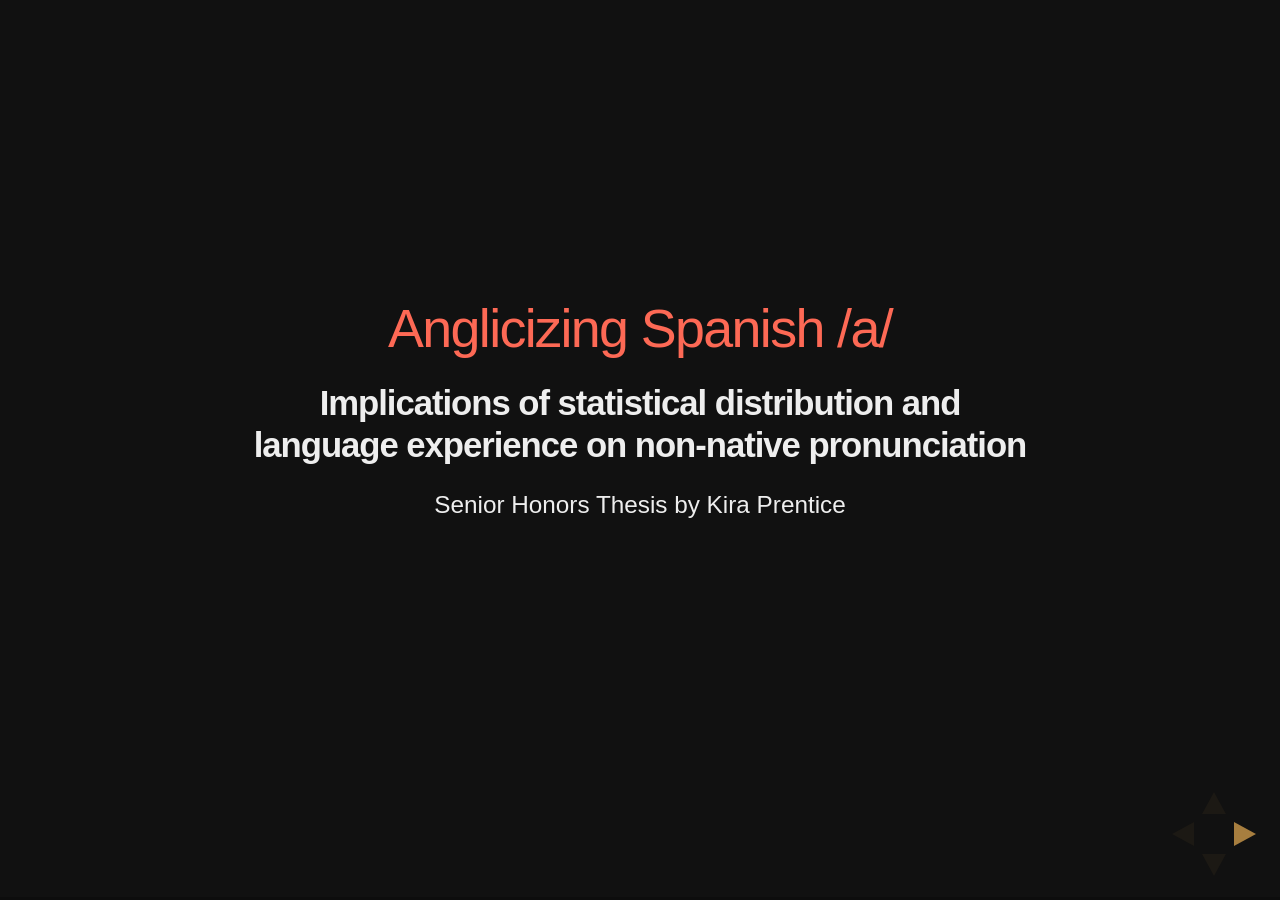
==== commit f294799d: "update index file" ====
--- a/index.html
+++ b/index.html
@@ -1,13 +1,21 @@
 <!doctype html>
-<html>
+<html lang="en">
+
 	<head>
 		<meta charset="utf-8">
+
+		<title>reveal.js – The HTML Presentation Framework</title>
+
+		<meta name="description" content="A framework for easily creating beautiful presentations using HTML">
+		<meta name="author" content="Hakim El Hattab">
+
+		<meta name="apple-mobile-web-app-capable" content="yes">
+		<meta name="apple-mobile-web-app-status-bar-style" content="black-translucent">
+
 		<meta name="viewport" content="width=device-width, initial-scale=1.0, maximum-scale=1.0, user-scalable=no">
 
-		<title>reveal.js</title>
-
 		<link rel="stylesheet" href="css/reveal.css">
-		<link rel="stylesheet" href="css/theme/black.css">
+		<link rel="stylesheet" href="css/theme/night.css" id="theme">
 
 		<!-- Theme used for syntax highlighting of code -->
 		<link rel="stylesheet" href="lib/css/zenburn.css">
@@ -20,31 +28,489 @@
 			link.href = window.location.search.match( /print-pdf/gi ) ? 'css/print/pdf.css' : 'css/print/paper.css';
 			document.getElementsByTagName( 'head' )[0].appendChild( link );
 		</script>
+
+		<!--[if lt IE 9]>
+		<script src="lib/js/html5shiv.js"></script>
+		<![endif]-->
 	</head>
+
 	<body>
+
 		<div class="reveal">
+
+			<!-- Any section element inside of this container is displayed as a slide -->
 			<div class="slides">
-				<section>Slide 1</section>
-				<section>Slide 2</section>
+				<section>
+					<h1>Anglicizing Spanish /a/</h1>
+					<h3>Implications of statistical distribution and <br>language experience on non-native pronunciation</h3>
+					<p><small>Senior Honors Thesis by Kira Prentice</small></p>
+				</section>
+
+				<section>
+					<h1>BACKGROUND</h1>
+					<p> 
+						Spanish vowel /a/ into English /æ/ and /ɑ/ 
+					</p>
+				</section>
+
+				<section>
+					<h1>MAIN QUESTIONS</h1>
+					<ul>
+						<li>How do English speakers, with and without Spanish language experience, nativize the vowel /a/ in words that they perceive to be from Spanish?</li>
+						<li>Statistical calculations of /ɑ/ and /æ/ frequencies as a function of immediate consonantal context</li>
+						<li>Across factors: with and without Spanish experience, priming for percieved source language</li>
+					</ul>
+				</section>
+
+				<section>
+					<h1>GENERATING A HYPOTHESIS</h1>
+					<p> Using <a href="www.speech.cs.cmu.edu/cgi-bin/cmudict">CMUDict</a>, an online pronunciation dictionary
+					</p>
+					<pre><code class="hljs" data-trim contenteditable>
+def context(token):
+
+  # Open file to read
+  words = open('./cmudict', 'r')
+
+  # Create output file
+  file_name = "./output/output_" + token + ".csv"
+  output = open(file_name, 'w')
+
+  # Allowed phones in output
+  filter_pre = ['T', 'K', 'B', 'S', 'P', 'D', 'F', 'CH', 'G'];
+  filter_post = ['T', 'K', 'B', 'S', 'P', 'D', 'F', 'CH', 'G', 'M', 'N'];
+
+  for line in words:
+    if token in line: 
+	  # Truncate to surrounding context
+	  # Check if token is first or last in word
+	  # Make sure surrounding context is included in the filter
+	  output_string = s[0] + ',  ,' + s[ndx] + ', ' + s[ndx+1] + '\n'
+
+	  output.write(output_string)
+
+  output.close()
+  words.close()
+					</code></pre>
+					<p><small>This thesis is Open Source! Code available at <a href="https://github.com/kcp288/senior-thesis/">github.com/kcp288/senior-thesis</a>.</small></p>
+				</section>
+
+
+				<section>
+					<h1>SAMPLE WORD LIST</h2>
+					<table>
+						<tbody>
+							<tr>
+								<td>Capu</td>
+								<td>Cami</td>
+								<td>Actu</td>
+								<td>Catu</td>
+								<td>Boto</td>
+							</tr>
+							<tr>
+								<td>Buto</td>
+								<td>Capi</td>
+								<td>Tano</td>
+								<td>Edri</td>
+								<td>Chipa</td>
+							</tr>
+							<tr>
+								<td>Pota</td>
+								<td>Gumo</td>
+								<td>Ocru</td>
+								<td>Canu</td>
+								<td>Poti</td>
+							</tr>
+							<tr>
+								<td>Bebu</td>
+								<td>Chebo</td>
+								<td>Samo</td>
+								<td>Taco</td>
+								<td>Pidi</td>
+							</tr>
+							<tr>
+								<td>Astu</td>
+								<td>Piga</td>
+								<td>Dani</td>
+								<td>Bica</td>
+								<td>Dano</td>
+							</tr>
+							<tr>
+								<td>Sanu</td>
+								<td>Pani</td>
+								<td>Baca</td>
+								<td>Coba</td>
+								<td>Casu</td>
+							</tr>
+							<tr>
+								<td>Bana</td>
+								<td>Sana</td>
+								<td>Ondo</td>
+								<td>Caso</td>
+								<td>Cama</td>
+							</tr>
+							<tr>
+								<td>Doba</td>
+								<td>Cota</td>
+								<td>Inti</td>
+								<td>Admo</td>
+								<td>Pati</td>
+							</tr>
+						</tbody>
+					</table>
+				</section>
+
+
+
+				<!--
+				<section>
+					<section>
+						<h2>Vertical Slides</h2>
+						<p>Slides can be nested inside of each other.</p>
+						<p>Use the <em>Space</em> key to navigate through all slides.</p>
+						<br>
+						<a href="#" class="navigate-down">
+							<img width="178" height="238" data-src="https://s3.amazonaws.com/hakim-static/reveal-js/arrow.png" alt="Down arrow">
+						</a>
+					</section>
+					<section>
+						<h2>Basement Level 1</h2>
+						<p>Nested slides are useful for adding additional detail underneath a high level horizontal slide.</p>
+					</section>
+					<section>
+						<h2>Basement Level 2</h2>
+						<p>That's it, time to go back up.</p>
+						<br>
+						<a href="#/2">
+							<img width="178" height="238" data-src="https://s3.amazonaws.com/hakim-static/reveal-js/arrow.png" alt="Up arrow" style="transform: rotate(180deg); -webkit-transform: rotate(180deg);">
+						</a>
+					</section>
+				</section>
+
+				<section>
+					<h2>Slides</h2>
+					<p>
+						Not a coder? Not a problem. There's a fully-featured visual editor for authoring these, try it out at <a href="http://slides.com" target="_blank">http://slides.com</a>.
+					</p>
+				</section>
+
+				<section>
+					<h2>Point of View</h2>
+					<p>
+						Press <strong>ESC</strong> to enter the slide overview.
+					</p>
+					<p>
+						Hold down alt and click on any element to zoom in on it using <a href="http://lab.hakim.se/zoom-js">zoom.js</a>. Alt + click anywhere to zoom back out.
+					</p>
+				</section>
+
+				<section>
+					<h2>Touch Optimized</h2>
+					<p>
+						Presentations look great on touch devices, like mobile phones and tablets. Simply swipe through your slides.
+					</p>
+				</section>
+
+				<section data-markdown>
+					<script type="text/template">
+						## Markdown support
+
+						Write content using inline or external Markdown.
+						Instructions and more info available in the [readme](https://github.com/hakimel/reveal.js#markdown).
+
+						```
+						<section data-markdown>
+						  ## Markdown support
+
+						  Write content using inline or external Markdown.
+						  Instructions and more info available in the [readme](https://github.com/hakimel/reveal.js#markdown).
+						</section>
+						```
+					</script>
+				</section>
+
+				<section>
+					<section id="fragments">
+						<h2>Fragments</h2>
+						<p>Hit the next arrow...</p>
+						<p class="fragment">... to step through ...</p>
+						<p><span class="fragment">... a</span> <span class="fragment">fragmented</span> <span class="fragment">slide.</span></p>
+
+						<aside class="notes">
+							This slide has fragments which are also stepped through in the notes window.
+						</aside>
+					</section>
+					<section>
+						<h2>Fragment Styles</h2>
+						<p>There's different types of fragments, like:</p>
+						<p class="fragment grow">grow</p>
+						<p class="fragment shrink">shrink</p>
+						<p class="fragment fade-out">fade-out</p>
+						<p class="fragment fade-up">fade-up (also down, left and right!)</p>
+						<p class="fragment current-visible">current-visible</p>
+						<p>Highlight <span class="fragment highlight-red">red</span> <span class="fragment highlight-blue">blue</span> <span class="fragment highlight-green">green</span></p>
+					</section>
+				</section>
+
+				<section id="transitions">
+					<h2>Transition Styles</h2>
+					<p>
+						You can select from different transitions, like: <br>
+						<a href="?transition=none#/transitions">None</a> -
+						<a href="?transition=fade#/transitions">Fade</a> -
+						<a href="?transition=slide#/transitions">Slide</a> -
+						<a href="?transition=convex#/transitions">Convex</a> -
+						<a href="?transition=concave#/transitions">Concave</a> -
+						<a href="?transition=zoom#/transitions">Zoom</a>
+					</p>
+				</section>
+
+				<section id="themes">
+					<h2>Themes</h2>
+					<p>
+						reveal.js comes with a few themes built in: <br>
+						<a href="#" onclick="document.getElementById('theme').setAttribute('href','css/theme/black.css'); return false;">Black (default)</a> -
+						<a href="#" onclick="document.getElementById('theme').setAttribute('href','css/theme/white.css'); return false;">White</a> -
+						<a href="#" onclick="document.getElementById('theme').setAttribute('href','css/theme/league.css'); return false;">League</a> -
+						<a href="#" onclick="document.getElementById('theme').setAttribute('href','css/theme/sky.css'); return false;">Sky</a> -
+						<a href="#" onclick="document.getElementById('theme').setAttribute('href','css/theme/beige.css'); return false;">Beige</a> -
+						<a href="#" onclick="document.getElementById('theme').setAttribute('href','css/theme/simple.css'); return false;">Simple</a> <br>
+						<a href="#" onclick="document.getElementById('theme').setAttribute('href','css/theme/serif.css'); return false;">Serif</a> -
+						<a href="#" onclick="document.getElementById('theme').setAttribute('href','css/theme/blood.css'); return false;">Blood</a> -
+						<a href="#" onclick="document.getElementById('theme').setAttribute('href','css/theme/night.css'); return false;">Night</a> -
+						<a href="#" onclick="document.getElementById('theme').setAttribute('href','css/theme/moon.css'); return false;">Moon</a> -
+						<a href="#" onclick="document.getElementById('theme').setAttribute('href','css/theme/solarized.css'); return false;">Solarized</a>
+					</p>
+				</section>
+
+				<section>
+					<section data-background="#dddddd">
+						<h2>Slide Backgrounds</h2>
+						<p>
+							Set <code>data-background="#dddddd"</code> on a slide to change the background color. All CSS color formats are supported.
+						</p>
+						<a href="#" class="navigate-down">
+							<img width="178" height="238" data-src="https://s3.amazonaws.com/hakim-static/reveal-js/arrow.png" alt="Down arrow">
+						</a>
+					</section>
+					<section data-background="https://s3.amazonaws.com/hakim-static/reveal-js/image-placeholder.png">
+						<h2>Image Backgrounds</h2>
+						<pre><code class="hljs">&lt;section data-background="image.png"&gt;</code></pre>
+					</section>
+					<section data-background="https://s3.amazonaws.com/hakim-static/reveal-js/image-placeholder.png" data-background-repeat="repeat" data-background-size="100px">
+						<h2>Tiled Backgrounds</h2>
+						<pre><code class="hljs" style="word-wrap: break-word;">&lt;section data-background="image.png" data-background-repeat="repeat" data-background-size="100px"&gt;</code></pre>
+					</section>
+					<section data-background-video="https://s3.amazonaws.com/static.slid.es/site/homepage/v1/homepage-video-editor.mp4,https://s3.amazonaws.com/static.slid.es/site/homepage/v1/homepage-video-editor.webm" data-background-color="#000000">
+						<div style="background-color: rgba(0, 0, 0, 0.9); color: #fff; padding: 20px;">
+							<h2>Video Backgrounds</h2>
+							<pre><code class="hljs" style="word-wrap: break-word;">&lt;section data-background-video="video.mp4,video.webm"&gt;</code></pre>
+						</div>
+					</section>
+					<section data-background="http://i.giphy.com/90F8aUepslB84.gif">
+						<h2>... and GIFs!</h2>
+					</section>
+				</section>
+
+				<section data-transition="slide" data-background="#4d7e65" data-background-transition="zoom">
+					<h2>Background Transitions</h2>
+					<p>
+						Different background transitions are available via the backgroundTransition option. This one's called "zoom".
+					</p>
+					<pre><code class="hljs">Reveal.configure({ backgroundTransition: 'zoom' })</code></pre>
+				</section>
+
+				<section data-transition="slide" data-background="#b5533c" data-background-transition="zoom">
+					<h2>Background Transitions</h2>
+					<p>
+						You can override background transitions per-slide.
+					</p>
+					<pre><code class="hljs" style="word-wrap: break-word;">&lt;section data-background-transition="zoom"&gt;</code></pre>
+				</section>
+
+				<section>
+					<h2>Pretty Code</h2>
+					<pre><code class="hljs" data-trim contenteditable>
+function linkify( selector ) {
+  if( supports3DTransforms ) {
+
+    var nodes = document.querySelectorAll( selector );
+
+    for( var i = 0, len = nodes.length; i &lt; len; i++ ) {
+      var node = nodes[i];
+
+      if( !node.className ) {
+        node.className += ' roll';
+      }
+    }
+  }
+}
+					</code></pre>
+					<p>Code syntax highlighting courtesy of <a href="http://softwaremaniacs.org/soft/highlight/en/description/">highlight.js</a>.</p>
+				</section>
+
+				<section>
+					<h2>Marvelous List</h2>
+					<ul>
+						<li>No order here</li>
+						<li>Or here</li>
+						<li>Or here</li>
+						<li>Or here</li>
+					</ul>
+				</section>
+
+				<section>
+					<h2>Fantastic Ordered List</h2>
+					<ol>
+						<li>One is smaller than...</li>
+						<li>Two is smaller than...</li>
+						<li>Three!</li>
+					</ol>
+				</section>
+
+				<section>
+					<h2>Tabular Tables</h2>
+					<table>
+						<thead>
+							<tr>
+								<th>Item</th>
+								<th>Value</th>
+								<th>Quantity</th>
+							</tr>
+						</thead>
+						<tbody>
+							<tr>
+								<td>Apples</td>
+								<td>$1</td>
+								<td>7</td>
+							</tr>
+							<tr>
+								<td>Lemonade</td>
+								<td>$2</td>
+								<td>18</td>
+							</tr>
+							<tr>
+								<td>Bread</td>
+								<td>$3</td>
+								<td>2</td>
+							</tr>
+						</tbody>
+					</table>
+				</section>
+
+				<section>
+					<h2>Clever Quotes</h2>
+					<p>
+						These guys come in two forms, inline: <q cite="http://searchservervirtualization.techtarget.com/definition/Our-Favorite-Technology-Quotations">
+						&ldquo;The nice thing about standards is that there are so many to choose from&rdquo;</q> and block:
+					</p>
+					<blockquote cite="http://searchservervirtualization.techtarget.com/definition/Our-Favorite-Technology-Quotations">
+						&ldquo;For years there has been a theory that millions of monkeys typing at random on millions of typewriters would
+						reproduce the entire works of Shakespeare. The Internet has proven this theory to be untrue.&rdquo;
+					</blockquote>
+				</section>
+
+				<section>
+					<h2>Intergalactic Interconnections</h2>
+					<p>
+						You can link between slides internally,
+						<a href="#/2/3">like this</a>.
+					</p>
+				</section>
+
+				<section>
+					<h2>Speaker View</h2>
+					<p>There's a <a href="https://github.com/hakimel/reveal.js#speaker-notes">speaker view</a>. It includes a timer, preview of the upcoming slide as well as your speaker notes.</p>
+					<p>Press the <em>S</em> key to try it out.</p>
+
+					<aside class="notes">
+						Oh hey, these are some notes. They'll be hidden in your presentation, but you can see them if you open the speaker notes window (hit 's' on your keyboard).
+					</aside>
+				</section>
+
+				<section>
+					<h2>Export to PDF</h2>
+					<p>Presentations can be <a href="https://github.com/hakimel/reveal.js#pdf-export">exported to PDF</a>, here's an example:</p>
+					<iframe data-src="https://www.slideshare.net/slideshow/embed_code/42840540" width="445" height="355" frameborder="0" marginwidth="0" marginheight="0" scrolling="no" style="border:3px solid #666; margin-bottom:5px; max-width: 100%;" allowfullscreen> </iframe>
+				</section>
+
+				<section>
+					<h2>Global State</h2>
+					<p>
+						Set <code>data-state="something"</code> on a slide and <code>"something"</code>
+						will be added as a class to the document element when the slide is open. This lets you
+						apply broader style changes, like switching the page background.
+					</p>
+				</section>
+
+				<section data-state="customevent">
+					<h2>State Events</h2>
+					<p>
+						Additionally custom events can be triggered on a per slide basis by binding to the <code>data-state</code> name.
+					</p>
+					<pre><code class="javascript" data-trim contenteditable style="font-size: 18px;">
+Reveal.addEventListener( 'customevent', function() {
+	console.log( '"customevent" has fired' );
+} );
+					</code></pre>
+				</section>
+
+				<section>
+					<h2>Take a Moment</h2>
+					<p>
+						Press B or . on your keyboard to pause the presentation. This is helpful when you're on stage and want to take distracting slides off the screen.
+					</p>
+				</section>
+
+				<section>
+					<h2>Much more</h2>
+					<ul>
+						<li>Right-to-left support</li>
+						<li><a href="https://github.com/hakimel/reveal.js#api">Extensive JavaScript API</a></li>
+						<li><a href="https://github.com/hakimel/reveal.js#auto-sliding">Auto-progression</a></li>
+						<li><a href="https://github.com/hakimel/reveal.js#parallax-background">Parallax backgrounds</a></li>
+						<li><a href="https://github.com/hakimel/reveal.js#keyboard-bindings">Custom keyboard bindings</a></li>
+					</ul>
+				</section>
+
+				<section style="text-align: left;">
+					<h1>THE END</h1>
+					<p>
+						- <a href="http://slides.com">Try the online editor</a> <br>
+						- <a href="https://github.com/hakimel/reveal.js">Source code &amp; documentation</a>
+					</p>
+				</section>
+				-->
 			</div>
+
 		</div>
 
 		<script src="lib/js/head.min.js"></script>
 		<script src="js/reveal.js"></script>
 
 		<script>
+
 			// More info https://github.com/hakimel/reveal.js#configuration
 			Reveal.initialize({
+				controls: true,
+				progress: true,
 				history: true,
+				center: true,
+
+				transition: 'slide', // none/fade/slide/convex/concave/zoom
 
 				// More info https://github.com/hakimel/reveal.js#dependencies
 				dependencies: [
-					{ src: 'plugin/markdown/marked.js' },
-					{ src: 'plugin/markdown/markdown.js' },
-					{ src: 'plugin/notes/notes.js', async: true },
-					{ src: 'plugin/highlight/highlight.js', async: true, callback: function() { hljs.initHighlightingOnLoad(); } }
+					{ src: 'lib/js/classList.js', condition: function() { return !document.body.classList; } },
+					{ src: 'plugin/markdown/marked.js', condition: function() { return !!document.querySelector( '[data-markdown]' ); } },
+					{ src: 'plugin/markdown/markdown.js', condition: function() { return !!document.querySelector( '[data-markdown]' ); } },
+					{ src: 'plugin/highlight/highlight.js', async: true, callback: function() { hljs.initHighlightingOnLoad(); } },
+					{ src: 'plugin/zoom-js/zoom.js', async: true },
+					{ src: 'plugin/notes/notes.js', async: true }
 				]
 			});
+
 		</script>
+
 	</body>
 </html>
--- a/css/theme/night.css
+++ b/css/theme/night.css
@@ -0,0 +1,294 @@
+/**
+ * Black theme for reveal.js.
+ *
+ * Copyright (C) 2011-2012 Hakim El Hattab, http://hakim.se
+ */
+@import url(https://fonts.googleapis.com/css?family=Montserrat:700);
+@import url(https://fonts.googleapis.com/css?family=Lato:400,700,400italic,700italic);
+@import url(https://fonts.googleapis.com/css?family=Open+Sans:400,700,400italic,700italic);
+@import url(https://fonts.googleapis.com/css?family=Fjalla+One:400);
+
+/*********************************************
+ * GLOBAL STYLES
+ *********************************************/
+body {
+  background: #111;
+  background-color: #111; }
+
+.reveal {
+  font-family: "Lato", sans-serif;
+  font-size: 30px;
+  font-weight: normal;
+  color: #eee; }
+
+::selection {
+  color: #fff;
+  background: #e7ad52;
+  text-shadow: none; }
+
+.reveal .slides > section,
+.reveal .slides > section > section {
+  line-height: 1.3;
+  font-weight: inherit; }
+
+/*********************************************
+ * HEADERS
+ *********************************************/
+.reveal h1,
+.reveal h2,
+.reveal h3,
+.reveal h4,
+.reveal h5,
+.reveal h6 {
+  margin: 0 0 20px 0;
+  color: #eee;
+  font-family: "Lato", Impact, sans-serif;
+  font-weight: bold;
+  line-height: 1.2;
+  letter-spacing: -0.03em;
+  text-transform: none;
+  text-shadow: none;
+  word-wrap: break-word; }
+
+.reveal h1 {
+  font-weight: normal;
+  font-family: "Fjalla One", sans-serif;
+  color: #fd6955;
+  font-size: 1.55em;
+  }
+
+.reveal h2 {
+  font-size: 1.2em; }
+
+.reveal h3 {
+  font-size: 1em; }
+
+.reveal h4 {
+  font-size: .8em; }
+
+.reveal h1 {
+  text-shadow: none; }
+
+/*********************************************
+ * OTHER
+ *********************************************/
+.reveal p {
+  margin: 20px 0;
+  line-height: 1.3; }
+
+/* Ensure certain elements are never larger than the slide itself */
+.reveal img,
+.reveal video,
+.reveal iframe {
+  max-width: 95%;
+  max-height: 95%; }
+
+.reveal strong,
+.reveal b {
+  font-weight: bold; }
+
+.reveal em {
+  font-style: italic; }
+
+.reveal ol,
+.reveal dl,
+.reveal ul {
+  display: inline-block;
+  text-align: left;
+  margin: 0 0 0 1em; }
+
+.reveal ol {
+  list-style-type: decimal; }
+
+.reveal ul {
+  list-style-type: disc; }
+
+.reveal ul ul {
+  list-style-type: square; }
+
+.reveal ul ul ul {
+  list-style-type: circle; }
+
+.reveal ul ul,
+.reveal ul ol,
+.reveal ol ol,
+.reveal ol ul {
+  display: block;
+  margin-left: 40px; }
+
+.reveal dt {
+  font-weight: bold; }
+
+.reveal dd {
+  margin-left: 40px; }
+
+.reveal q,
+.reveal blockquote {
+  quotes: none; }
+
+.reveal blockquote {
+  display: block;
+  position: relative;
+  width: 70%;
+  margin: 20px auto;
+  padding: 5px;
+  font-style: italic;
+  background: rgba(255, 255, 255, 0.05);
+  box-shadow: 0px 0px 2px rgba(0, 0, 0, 0.2); }
+
+.reveal blockquote p:first-child,
+.reveal blockquote p:last-child {
+  display: inline-block; }
+
+.reveal q {
+  font-style: italic; }
+
+.reveal pre {
+  display: block;
+  position: relative;
+  width: 90%;
+  margin: 20px auto;
+  text-align: left;
+  font-size: 0.55em;
+  font-family: monospace;
+  line-height: 1.2em;
+  word-wrap: break-word;
+  box-shadow: 0px 0px 6px rgba(0, 0, 0, 0.3); }
+
+.reveal code {
+  font-family: monospace; }
+
+.reveal pre code {
+  display: block;
+  padding: 5px;
+  overflow: auto;
+  max-height: 400px;
+  word-wrap: normal; }
+
+.reveal table {
+  margin: auto;
+  border-collapse: collapse;
+  border-spacing: 0; }
+
+.reveal table th {
+  font-weight: bold; }
+
+.reveal table th,
+.reveal table td {
+  text-align: left;
+  padding: 0.2em 0.5em 0.2em 0.5em;
+  border-bottom: 1px solid; }
+
+.reveal table th[align="center"],
+.reveal table td[align="center"] {
+  text-align: center; }
+
+.reveal table th[align="right"],
+.reveal table td[align="right"] {
+  text-align: right; }
+
+.reveal table tbody tr:last-child th,
+.reveal table tbody tr:last-child td {
+  border-bottom: none; }
+
+.reveal sup {
+  vertical-align: super; }
+
+.reveal sub {
+  vertical-align: sub; }
+
+.reveal small {
+  display: inline-block;
+  font-size: 0.7em;
+  line-height: 1.2em;
+  vertical-align: top; }
+
+.reveal small * {
+  vertical-align: top; }
+
+/*********************************************
+ * LINKS
+ *********************************************/
+.reveal a {
+  color: #fd6955;
+  text-decoration: none;
+  -webkit-transition: color .15s ease;
+  -moz-transition: color .15s ease;
+  transition: color .15s ease; }
+
+.reveal a:hover {
+  color: #f3d7ac;
+  text-shadow: none;
+  border: none; }
+
+.reveal .roll span:after {
+  color: #fff;
+  background: #d08a1d; }
+
+/*********************************************
+ * IMAGES
+ *********************************************/
+.reveal section img {
+  margin: 15px 0px;
+  background: rgba(255, 255, 255, 0.12);
+  border: 4px solid #eee;
+  box-shadow: 0 0 10px rgba(0, 0, 0, 0.15); }
+
+.reveal section img.plain {
+  border: 0;
+  box-shadow: none; }
+
+.reveal a img {
+  -webkit-transition: all .15s linear;
+  -moz-transition: all .15s linear;
+  transition: all .15s linear; }
+
+.reveal a:hover img {
+  background: rgba(255, 255, 255, 0.2);
+  border-color: #e7ad52;
+  box-shadow: 0 0 20px rgba(0, 0, 0, 0.55); }
+
+/*********************************************
+ * NAVIGATION CONTROLS
+ *********************************************/
+.reveal .controls .navigate-left,
+.reveal .controls .navigate-left.enabled {
+  border-right-color: #e7ad52; }
+
+.reveal .controls .navigate-right,
+.reveal .controls .navigate-right.enabled {
+  border-left-color: #e7ad52; }
+
+.reveal .controls .navigate-up,
+.reveal .controls .navigate-up.enabled {
+  border-bottom-color: #e7ad52; }
+
+.reveal .controls .navigate-down,
+.reveal .controls .navigate-down.enabled {
+  border-top-color: #e7ad52; }
+
+.reveal .controls .navigate-left.enabled:hover {
+  border-right-color: #f3d7ac; }
+
+.reveal .controls .navigate-right.enabled:hover {
+  border-left-color: #f3d7ac; }
+
+.reveal .controls .navigate-up.enabled:hover {
+  border-bottom-color: #f3d7ac; }
+
+.reveal .controls .navigate-down.enabled:hover {
+  border-top-color: #f3d7ac; }
+
+/*********************************************
+ * PROGRESS BAR
+ *********************************************/
+.reveal .progress {
+  background: rgba(0, 0, 0, 0.2); }
+
+.reveal .progress span {
+  background: #e7ad52;
+  -webkit-transition: width 800ms cubic-bezier(0.26, 0.86, 0.44, 0.985);
+  -moz-transition: width 800ms cubic-bezier(0.26, 0.86, 0.44, 0.985);
+  transition: width 800ms cubic-bezier(0.26, 0.86, 0.44, 0.985); }
+
+/*# sourceMappingURL=night.css.map */
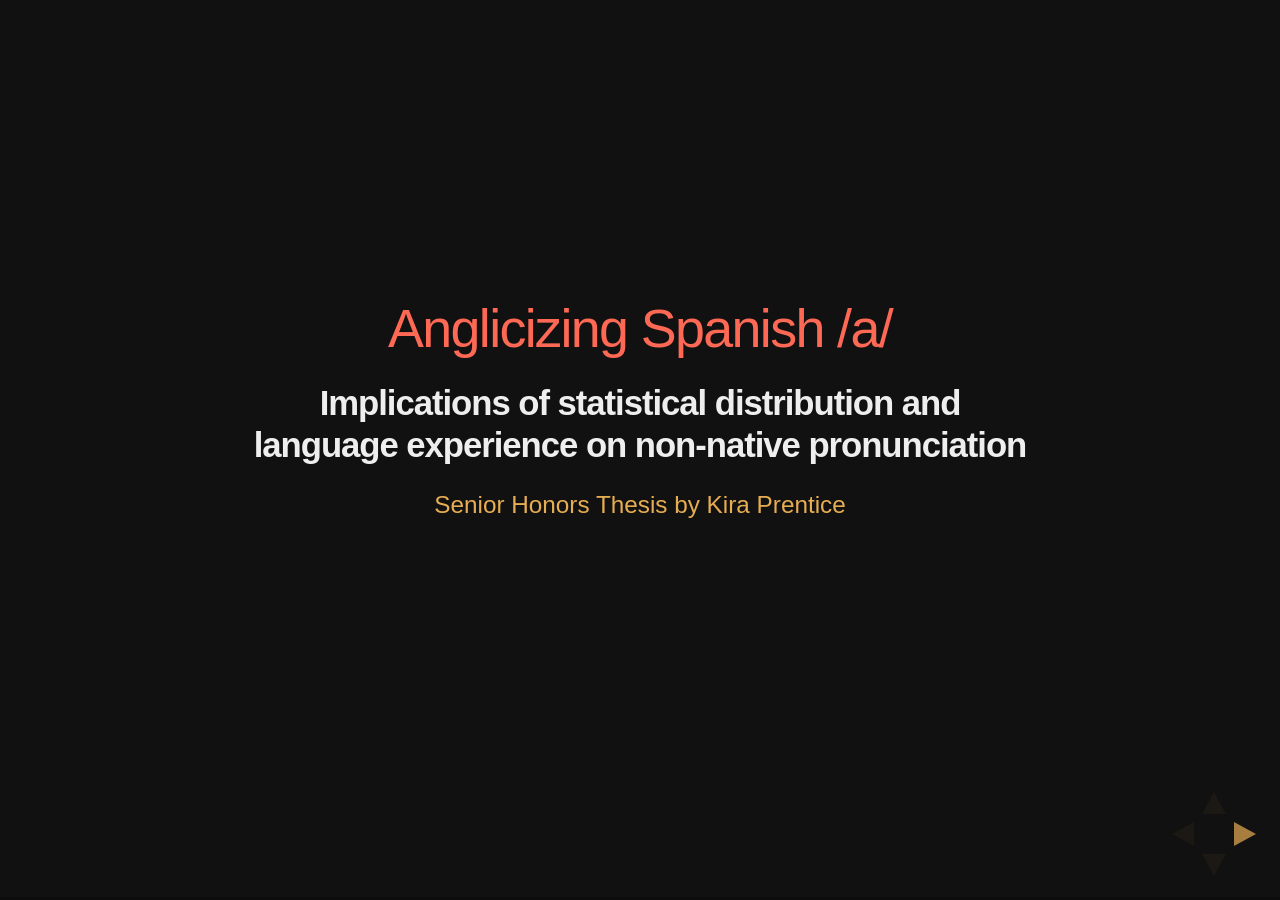
==== commit 8f677f2f: "setting up for pdf export" ====
--- a/index.html
+++ b/index.html
@@ -43,27 +43,80 @@
 				<section>
 					<h1>Anglicizing Spanish /a/</h1>
 					<h3>Implications of statistical distribution and <br>language experience on non-native pronunciation</h3>
-					<p><small>Senior Honors Thesis by Kira Prentice</small></p>
-				</section>
+					<p class="yellow"><small>Senior Honors Thesis by Kira Prentice</small></p>
+				</section>
+
+				<!--
+				<section>
+					<h1>BACKGROUND</h1>
+					<section>
+						<h2> I hear people say... </h2>
+					</section>
+					<section>
+						<p>Taco, jalapeño and cilantro?</p>
+					</section>
+					<section>
+						<h2> But we also say ... </h2>
+					</section>
+					<section>
+						<p>El Paso, alpaca and cilantro?</p>
+					</section>
+				</section> -->
+
+				
+				<section>
+					<h1>BACKGROUND</h1>
+					<h2> I hear people say... </h2>
+						<p>Taco, jalapeño and cilantro?</p>
+				</section>
+				<section>
+					<h1>BACKGROUND</h1>
+					
+				
+						<h2> But we also say ... </h2>
+						
+					
+						<p>El Paso, alpaca and cilantro?</p>
+					
+				</section>
+				
 
 				<section>
 					<h1>BACKGROUND</h1>
 					<p> 
 						Spanish vowel /a/ into English /æ/ and /ɑ/ 
 					</p>
+					<img style="border: transparent" width="550" src="images/vowelspace.png">
+					<p> 
+						What else conditions the nativization?
+					</p>
 				</section>
 
 				<section>
 					<h1>MAIN QUESTIONS</h1>
 					<ul>
-						<li>How do English speakers, with and without Spanish language experience, nativize the vowel /a/ in words that they perceive to be from Spanish?</li>
-						<li>Statistical calculations of /ɑ/ and /æ/ frequencies as a function of immediate consonantal context</li>
-						<li>Across factors: with and without Spanish experience, priming for percieved source language</li>
+						<li>How do English speakers nativize the vowel <strong><span class="red">/a/</span></strong> in words that they perceive to be from Spanish?</li>
+						<li><strong><span class="yellow">HYPOTHESIS? </span></strong>Statistical calculations of /ɑ/ and /æ/ frequencies as a function of immediate consonantal context in English</li>
+						<li>Across factors: </li>
+						  <ul>
+						  	<li>With and without Spanish experience?</li>
+						  	<li>Perceived source language?</li>
+						  </ul>
 					</ul>
 				</section>
 
 				<section>
 					<h1>GENERATING A HYPOTHESIS</h1>
+					<p>Nonce words that are orthographically and phonologically legal<br> in both English and Spanish </p>
+					<ul>
+						<li>Disyllabic CVCV structure, with "a" in the stressed syllable</li>
+						<li>Eliminate ambiguous consonantal context across both languages</li>
+						<li>Occurrence of /ɑ/ and /æ/ vowels in these contexts</li>
+					</ul>
+				</section>
+
+				<section>
+					<h1>GENERATING THE FREQUENCIES</h1>
 					<p> Using <a href="www.speech.cs.cmu.edu/cgi-bin/cmudict">CMUDict</a>, an online pronunciation dictionary
 					</p>
 					<pre><code class="hljs" data-trim contenteditable>
@@ -95,7 +148,6 @@
 					<p><small>This thesis is Open Source! Code available at <a href="https://github.com/kcp288/senior-thesis/">github.com/kcp288/senior-thesis</a>.</small></p>
 				</section>
 
-
 				<section>
 					<h1>SAMPLE WORD LIST</h2>
 					<table>
@@ -160,327 +212,250 @@
 					</table>
 				</section>
 
-
-
+				<section>
+					<h1>DESIGN OF STUDY</h1>
+					<ul>
+						<li>22 participants total:</li><ul>
+						 	<li><span class="red">10 with Spanish experience</span></li>
+						 	<li><span class="yellow">12 without Spanish experience</span></li>
+						 </ul>
+						 <br>
+						<li>Age range 18–32 years old</li>
+						<li>All native U.S. English speakers</li>
+						<li>All recruited from NYU</li>
+						<li><span class="red">Average Spanish experience:</span> 8 years</li>
+					</ul>
+				</section>
+
+				<section>
+					<h1>PROCEDURE</h1>
+					<ul>
+						<li>Two randomized word lists, with a total of 79 items</li>
+						<li>Told one list was <span class="red">"ENGLISH"</span> and one was <span class="yellow">"SPANISH"</span>
+						<li>Read each word off slides, self-paced</li>
+					</ul>
+				</section>
+
+				<section>
+					<h1>RESULTS</h1>
+					<ul>
+						<li><strong><span class="yellow">Source language</span></strong> of the token had a significant effect on phone produced</li>
+						<ul>
+						 	<li>"a" as <span class="blue">/ɑ/</span> when told it came from Spanish</li>
+						 </ul>
+						 <li><strong><span class="yellow">Participant language background</span></strong> also had significant interaction with main effect</li><ul>
+						 	<li>"a" as <span class="blue">/ɑ/</span> by participants with Spanish experience</li>
+						 	<li>Spanish group (with Spanish-primed tokens), used <span class="red">/æ/ only 4%</span> of productions</li>
+						 	<li>Versus non-Spanish group (with Spanish-primed tokens), used <span class="red">/æ/ for 37%</span> of productions</li>
+						 </ul>
+					</ul>
+				</section>
+
+				<section>
+					<h1>RESULTS</h1>
+					<img style="border: transparent" src="images/phonebylanguage.png">
+				</section>
 				<!--
 				<section>
-					<section>
-						<h2>Vertical Slides</h2>
-						<p>Slides can be nested inside of each other.</p>
-						<p>Use the <em>Space</em> key to navigate through all slides.</p>
-						<br>
-						<a href="#" class="navigate-down">
-							<img width="178" height="238" data-src="https://s3.amazonaws.com/hakim-static/reveal-js/arrow.png" alt="Down arrow">
-						</a>
-					</section>
-					<section>
-						<h2>Basement Level 1</h2>
-						<p>Nested slides are useful for adding additional detail underneath a high level horizontal slide.</p>
-					</section>
-					<section>
-						<h2>Basement Level 2</h2>
-						<p>That's it, time to go back up.</p>
-						<br>
-						<a href="#/2">
-							<img width="178" height="238" data-src="https://s3.amazonaws.com/hakim-static/reveal-js/arrow.png" alt="Up arrow" style="transform: rotate(180deg); -webkit-transform: rotate(180deg);">
-						</a>
-					</section>
-				</section>
-
-				<section>
-					<h2>Slides</h2>
-					<p>
-						Not a coder? Not a problem. There's a fully-featured visual editor for authoring these, try it out at <a href="http://slides.com" target="_blank">http://slides.com</a>.
-					</p>
-				</section>
-
-				<section>
-					<h2>Point of View</h2>
-					<p>
-						Press <strong>ESC</strong> to enter the slide overview.
-					</p>
-					<p>
-						Hold down alt and click on any element to zoom in on it using <a href="http://lab.hakim.se/zoom-js">zoom.js</a>. Alt + click anywhere to zoom back out.
-					</p>
-				</section>
-
-				<section>
-					<h2>Touch Optimized</h2>
-					<p>
-						Presentations look great on touch devices, like mobile phones and tablets. Simply swipe through your slides.
-					</p>
-				</section>
-
-				<section data-markdown>
-					<script type="text/template">
-						## Markdown support
-
-						Write content using inline or external Markdown.
-						Instructions and more info available in the [readme](https://github.com/hakimel/reveal.js#markdown).
-
-						```
-						<section data-markdown>
-						  ## Markdown support
-
-						  Write content using inline or external Markdown.
-						  Instructions and more info available in the [readme](https://github.com/hakimel/reveal.js#markdown).
-						</section>
-						```
-					</script>
-				</section>
-
-				<section>
-					<section id="fragments">
-						<h2>Fragments</h2>
-						<p>Hit the next arrow...</p>
-						<p class="fragment">... to step through ...</p>
-						<p><span class="fragment">... a</span> <span class="fragment">fragmented</span> <span class="fragment">slide.</span></p>
-
-						<aside class="notes">
-							This slide has fragments which are also stepped through in the notes window.
-						</aside>
-					</section>
-					<section>
-						<h2>Fragment Styles</h2>
-						<p>There's different types of fragments, like:</p>
-						<p class="fragment grow">grow</p>
-						<p class="fragment shrink">shrink</p>
-						<p class="fragment fade-out">fade-out</p>
-						<p class="fragment fade-up">fade-up (also down, left and right!)</p>
-						<p class="fragment current-visible">current-visible</p>
-						<p>Highlight <span class="fragment highlight-red">red</span> <span class="fragment highlight-blue">blue</span> <span class="fragment highlight-green">green</span></p>
-					</section>
-				</section>
-
-				<section id="transitions">
-					<h2>Transition Styles</h2>
-					<p>
-						You can select from different transitions, like: <br>
-						<a href="?transition=none#/transitions">None</a> -
-						<a href="?transition=fade#/transitions">Fade</a> -
-						<a href="?transition=slide#/transitions">Slide</a> -
-						<a href="?transition=convex#/transitions">Convex</a> -
-						<a href="?transition=concave#/transitions">Concave</a> -
-						<a href="?transition=zoom#/transitions">Zoom</a>
-					</p>
-				</section>
-
-				<section id="themes">
-					<h2>Themes</h2>
-					<p>
-						reveal.js comes with a few themes built in: <br>
-						<a href="#" onclick="document.getElementById('theme').setAttribute('href','css/theme/black.css'); return false;">Black (default)</a> -
-						<a href="#" onclick="document.getElementById('theme').setAttribute('href','css/theme/white.css'); return false;">White</a> -
-						<a href="#" onclick="document.getElementById('theme').setAttribute('href','css/theme/league.css'); return false;">League</a> -
-						<a href="#" onclick="document.getElementById('theme').setAttribute('href','css/theme/sky.css'); return false;">Sky</a> -
-						<a href="#" onclick="document.getElementById('theme').setAttribute('href','css/theme/beige.css'); return false;">Beige</a> -
-						<a href="#" onclick="document.getElementById('theme').setAttribute('href','css/theme/simple.css'); return false;">Simple</a> <br>
-						<a href="#" onclick="document.getElementById('theme').setAttribute('href','css/theme/serif.css'); return false;">Serif</a> -
-						<a href="#" onclick="document.getElementById('theme').setAttribute('href','css/theme/blood.css'); return false;">Blood</a> -
-						<a href="#" onclick="document.getElementById('theme').setAttribute('href','css/theme/night.css'); return false;">Night</a> -
-						<a href="#" onclick="document.getElementById('theme').setAttribute('href','css/theme/moon.css'); return false;">Moon</a> -
-						<a href="#" onclick="document.getElementById('theme').setAttribute('href','css/theme/solarized.css'); return false;">Solarized</a>
-					</p>
-				</section>
-
-				<section>
-					<section data-background="#dddddd">
-						<h2>Slide Backgrounds</h2>
-						<p>
-							Set <code>data-background="#dddddd"</code> on a slide to change the background color. All CSS color formats are supported.
-						</p>
-						<a href="#" class="navigate-down">
-							<img width="178" height="238" data-src="https://s3.amazonaws.com/hakim-static/reveal-js/arrow.png" alt="Down arrow">
-						</a>
-					</section>
-					<section data-background="https://s3.amazonaws.com/hakim-static/reveal-js/image-placeholder.png">
-						<h2>Image Backgrounds</h2>
-						<pre><code class="hljs">&lt;section data-background="image.png"&gt;</code></pre>
-					</section>
-					<section data-background="https://s3.amazonaws.com/hakim-static/reveal-js/image-placeholder.png" data-background-repeat="repeat" data-background-size="100px">
-						<h2>Tiled Backgrounds</h2>
-						<pre><code class="hljs" style="word-wrap: break-word;">&lt;section data-background="image.png" data-background-repeat="repeat" data-background-size="100px"&gt;</code></pre>
-					</section>
-					<section data-background-video="https://s3.amazonaws.com/static.slid.es/site/homepage/v1/homepage-video-editor.mp4,https://s3.amazonaws.com/static.slid.es/site/homepage/v1/homepage-video-editor.webm" data-background-color="#000000">
-						<div style="background-color: rgba(0, 0, 0, 0.9); color: #fff; padding: 20px;">
-							<h2>Video Backgrounds</h2>
-							<pre><code class="hljs" style="word-wrap: break-word;">&lt;section data-background-video="video.mp4,video.webm"&gt;</code></pre>
-						</div>
-					</section>
-					<section data-background="http://i.giphy.com/90F8aUepslB84.gif">
-						<h2>... and GIFs!</h2>
-					</section>
-				</section>
-
-				<section data-transition="slide" data-background="#4d7e65" data-background-transition="zoom">
-					<h2>Background Transitions</h2>
-					<p>
-						Different background transitions are available via the backgroundTransition option. This one's called "zoom".
-					</p>
-					<pre><code class="hljs">Reveal.configure({ backgroundTransition: 'zoom' })</code></pre>
-				</section>
-
-				<section data-transition="slide" data-background="#b5533c" data-background-transition="zoom">
-					<h2>Background Transitions</h2>
-					<p>
-						You can override background transitions per-slide.
-					</p>
-					<pre><code class="hljs" style="word-wrap: break-word;">&lt;section data-background-transition="zoom"&gt;</code></pre>
-				</section>
-
-				<section>
-					<h2>Pretty Code</h2>
-					<pre><code class="hljs" data-trim contenteditable>
-function linkify( selector ) {
-  if( supports3DTransforms ) {
-
-    var nodes = document.querySelectorAll( selector );
-
-    for( var i = 0, len = nodes.length; i &lt; len; i++ ) {
-      var node = nodes[i];
-
-      if( !node.className ) {
-        node.className += ' roll';
-      }
-    }
-  }
-}
-					</code></pre>
-					<p>Code syntax highlighting courtesy of <a href="http://softwaremaniacs.org/soft/highlight/en/description/">highlight.js</a>.</p>
-				</section>
-
-				<section>
-					<h2>Marvelous List</h2>
-					<ul>
-						<li>No order here</li>
-						<li>Or here</li>
-						<li>Or here</li>
-						<li>Or here</li>
-					</ul>
-				</section>
-
-				<section>
-					<h2>Fantastic Ordered List</h2>
-					<ol>
-						<li>One is smaller than...</li>
-						<li>Two is smaller than...</li>
-						<li>Three!</li>
-					</ol>
-				</section>
-
-				<section>
-					<h2>Tabular Tables</h2>
-					<table>
-						<thead>
-							<tr>
-								<th>Item</th>
-								<th>Value</th>
-								<th>Quantity</th>
-							</tr>
-						</thead>
+					<h1>RESULTS</h1>
+					<img style="border: transparent" src="images/mosaic.png">
+				</section>
+				-->
+				<section>
+					<h1>RESULTS</h1>
+					<ul>
+					 <li>Any <strong><span class="yellow">significant effects of context</span></strong> failed to converge, including:</li>
+							 <ul>
+							 	<li>Examination of place (initial, coronal, labial or velar)</li>
+							 	<li>Examination of manner (initial, obstruent or nasal)</li>
+							 	<li>CVCV token structure?</li>
+							 </ul>
+					</ul>
+				</section>
+
+				<section>
+					<h1>RESULTS</h1>
+					<ul>
+					  <li><strong><span class="yellow">Minor effects</span></strong> of context</li>
+					  <ul>
+							 	<li>Vowel-initial environments favor <span class="red">/æ/</span></li>
+							 	<ul><li>"Actu", "Aplo"</li></ul>
+
+							 	<li>Higher than average appearance of <span class="red">/æ/</span> with velar-initial (/k/) consonants</li>
+							 	<ul><li>"Casu", "Cano"</li></ul>
+							 </ul>
+					</ul>
+				</section>
+
+				<section>
+					<h1>RESULTS</h2>
+					<table style="font-size:17pt">
 						<tbody>
 							<tr>
-								<td>Apples</td>
-								<td>$1</td>
-								<td>7</td>
-							</tr>
-							<tr>
-								<td>Lemonade</td>
-								<td>$2</td>
-								<td>18</td>
-							</tr>
-							<tr>
-								<td>Bread</td>
-								<td>$3</td>
-								<td>2</td>
+								
+								<th>Context</th>
+								<th colspan="2">All</th>
+								<th colspan="2">No Spanish</th>
+								<th colspan="2">Spanish</th>
+							</tr>
+							<tr>
+								<th></th>
+								<th><span class="blue">/ɑ/</span></th>
+								<th><span class="red">/æ/</span></th>
+								<th><span class="blue">/ɑ/</span></th>
+								<th><span class="red">/æ/</span></th>
+								<th><span class="blue">/ɑ/</span></th>
+								<th><span class="red">/æ/</span></th>
+							</tr>
+							<tr>
+								<td>B_K</td>
+								<td>0.95</td>
+								<td>0.05</td>
+								<td>0.92</td>
+								<td>0.08</td>
+								<td>1</td>
+								<td>0</td>
+							</tr>
+							<tr>
+								<td>D_M</td>
+								<td>0.91</td>
+								<td>0.09</td>
+								<td>0.92</td>
+								<td>0.08</td>
+								<td>0.89</td>
+								<td>0.11</td>
+							</tr>
+							<tr>
+								<td>CH_T</td>
+								<td>0.86</td>
+								<td>0.14</td>
+								<td>0.77</td>
+								<td>0.23</td>
+								<td>1</td>
+								<td>0</td>
+							</tr>
+							<tr>
+								<td>K_S</td>
+								<td>0.82</td>
+								<td>0.18</td>
+								<td>0.69</td>
+								<td>0.31</td>
+								<td>1</td>
+								<td>0</td>
+							</tr>
+							<tr>
+								<td>T_M</td>
+								<td>0.8</td>
+								<td>0.2</td>
+								<td>0.69</td>
+								<td>0.31</td>
+								<td>0.94</td>
+								<td>0.06</td>
+							</tr>
+							<tr>
+								<td colspan="7" style="text-align:center">. . .</td>
+							</tr>
+							<tr>
+								<td>K_N</td>
+								<td>0.58</td>
+								<td>0.42</td>
+								<td>0.46</td>
+								<td>0.54</td>
+								<td>0.74</td>
+								<td>0.26</td>
+							</tr>
+							<tr>
+								<td>_P</td>
+								<td>0.55</td>
+								<td>0.45</td>
+								<td>0.42</td>
+								<td>0.58</td>
+								<td>0.72</td>
+								<td>0.28</td>
+							</tr>
+							<tr>
+								<td>_D</td>
+								<td>0.48</td>
+								<td>0.52</td>
+								<td>0.35</td>
+								<td>0.65</td>
+								<td>0.67</td>
+								<td>0.33</td>
+							</tr>
+							<tr>
+								<td>_K</td>
+								<td>0.47</td>
+								<td>0.53</td>
+								<td>0.23</td>
+								<td>0.77</td>
+								<td>0.82</td>
+								<td>0.18</td>
+							</tr>
+							<tr>
+								<td>K_M</td>
+								<td>0.35</td>
+								<td>0.65</td>
+								<td>0.24</td>
+								<td>0.76</td>
+								<td>0.5</td>
+								<td>0.5</td>
 							</tr>
 						</tbody>
 					</table>
 				</section>
 
 				<section>
-					<h2>Clever Quotes</h2>
-					<p>
-						These guys come in two forms, inline: <q cite="http://searchservervirtualization.techtarget.com/definition/Our-Favorite-Technology-Quotations">
-						&ldquo;The nice thing about standards is that there are so many to choose from&rdquo;</q> and block:
-					</p>
-					<blockquote cite="http://searchservervirtualization.techtarget.com/definition/Our-Favorite-Technology-Quotations">
-						&ldquo;For years there has been a theory that millions of monkeys typing at random on millions of typewriters would
-						reproduce the entire works of Shakespeare. The Internet has proven this theory to be untrue.&rdquo;
-					</blockquote>
-				</section>
-
-				<section>
-					<h2>Intergalactic Interconnections</h2>
-					<p>
-						You can link between slides internally,
-						<a href="#/2/3">like this</a>.
-					</p>
-				</section>
-
-				<section>
-					<h2>Speaker View</h2>
-					<p>There's a <a href="https://github.com/hakimel/reveal.js#speaker-notes">speaker view</a>. It includes a timer, preview of the upcoming slide as well as your speaker notes.</p>
-					<p>Press the <em>S</em> key to try it out.</p>
-
-					<aside class="notes">
-						Oh hey, these are some notes. They'll be hidden in your presentation, but you can see them if you open the speaker notes window (hit 's' on your keyboard).
-					</aside>
-				</section>
-
-				<section>
-					<h2>Export to PDF</h2>
-					<p>Presentations can be <a href="https://github.com/hakimel/reveal.js#pdf-export">exported to PDF</a>, here's an example:</p>
-					<iframe data-src="https://www.slideshare.net/slideshow/embed_code/42840540" width="445" height="355" frameborder="0" marginwidth="0" marginheight="0" scrolling="no" style="border:3px solid #666; margin-bottom:5px; max-width: 100%;" allowfullscreen> </iframe>
-				</section>
-
-				<section>
-					<h2>Global State</h2>
-					<p>
-						Set <code>data-state="something"</code> on a slide and <code>"something"</code>
-						will be added as a class to the document element when the slide is open. This lets you
-						apply broader style changes, like switching the page background.
-					</p>
-				</section>
-
-				<section data-state="customevent">
-					<h2>State Events</h2>
-					<p>
-						Additionally custom events can be triggered on a per slide basis by binding to the <code>data-state</code> name.
-					</p>
-					<pre><code class="javascript" data-trim contenteditable style="font-size: 18px;">
-Reveal.addEventListener( 'customevent', function() {
-	console.log( '"customevent" has fired' );
-} );
-					</code></pre>
-				</section>
-
-				<section>
-					<h2>Take a Moment</h2>
-					<p>
-						Press B or . on your keyboard to pause the presentation. This is helpful when you're on stage and want to take distracting slides off the screen.
-					</p>
-				</section>
-
-				<section>
-					<h2>Much more</h2>
-					<ul>
-						<li>Right-to-left support</li>
-						<li><a href="https://github.com/hakimel/reveal.js#api">Extensive JavaScript API</a></li>
-						<li><a href="https://github.com/hakimel/reveal.js#auto-sliding">Auto-progression</a></li>
-						<li><a href="https://github.com/hakimel/reveal.js#parallax-background">Parallax backgrounds</a></li>
-						<li><a href="https://github.com/hakimel/reveal.js#keyboard-bindings">Custom keyboard bindings</a></li>
-					</ul>
-				</section>
-
-				<section style="text-align: left;">
-					<h1>THE END</h1>
-					<p>
-						- <a href="http://slides.com">Try the online editor</a> <br>
-						- <a href="https://github.com/hakimel/reveal.js">Source code &amp; documentation</a>
-					</p>
-				</section>
-				-->
+					<h1>SUMMARY</h1>
+					<ul>
+				 	  <li>Even without Spanish experience, speakers have a concept of "what Spanish sounds like"</li>
+				 	  <li>Language experience affects production of Spanish versus English, perhaps influencing this underlying concept</li>
+				 	  <li>Further investigation of context effects</li>
+					</ul>
+				</section>
+
+				<section>
+					<h1>FURTHER QUESTIONS</h1>
+					<ul>
+				 	  <li>Using acoustic data; more subtle shifts</li>
+				 	  <li>Work with existing loanwords, running speech</li>
+				 	  <li>Beyond immediate consonantal context</li>
+					  <li>Sociolinguistics effects</li>
+					</ul>
+				</section>
+
+				
+				<section>
+					<h1>WHY IS THIS IMPORTANT?</h1>
+					
+						<blockquote>Familiarity with a foreign language changes how we treat it in our native tongue</blockquote>
+				</section>
+
+				<section>
+					<h1>WHY IS THIS IMPORTANT?</h1>
+
+					<blockquote>English and Spanish are increasingly in contact</blockquote>
+				</section>
+
+				<section>
+					<h1>WHY IS THIS IMPORTANT?</h1>
+
+					<blockquote>Social and political factors</blockquote>
+				</section>
+
+				<section>
+					<h1>WHY IS THIS IMPORTANT?</h1>
+					<h2> Evolution of the English language</h2>
+					
+				</section>
+				
+
+				<section>
+					<a href="#"><h1>QUESTIONS?</h1></a>
+					<p><small>Anglicizing Spanish /a/: Implications of statistical distribution and <br>language experience on non-native pronunciation<br><br>Senior Honors Thesis by Kira Prentice</small></p>
+
+					<p><small><span class="yellow">Find out more at </span><a href="https://github.com/kcp288/senior-thesis/">github.com/kcp288/senior-thesis</a>.</small></p>
+				</section>
+
 			</div>
 
 		</div>
--- a/css/theme/night.css
+++ b/css/theme/night.css
@@ -58,7 +58,8 @@
   }
 
 .reveal h2 {
-  font-size: 1.2em; }
+  font-size: 1.2em; 
+  color: #e7ad52;}
 
 .reveal h3 {
   font-size: 1em; }
@@ -90,13 +91,25 @@
 .reveal em {
   font-style: italic; }
 
+.red {
+  color: #fd6955;
+}
+.yellow {
+  color: #e7ad52;
+}
+.blue {
+  color: #2195D8;
+}
+
 .reveal ol,
 .reveal dl,
 .reveal ul {
   display: inline-block;
   text-align: left;
   margin: 0 0 0 1em; }
-
+.reveal li {
+  margin-top: 10pt;
+}
 .reveal ol {
   list-style-type: decimal; }
 
@@ -171,7 +184,8 @@
   border-spacing: 0; }
 
 .reveal table th {
-  font-weight: bold; }
+  font-weight: bold;
+  color: #e7ad52; }
 
 .reveal table th,
 .reveal table td {
